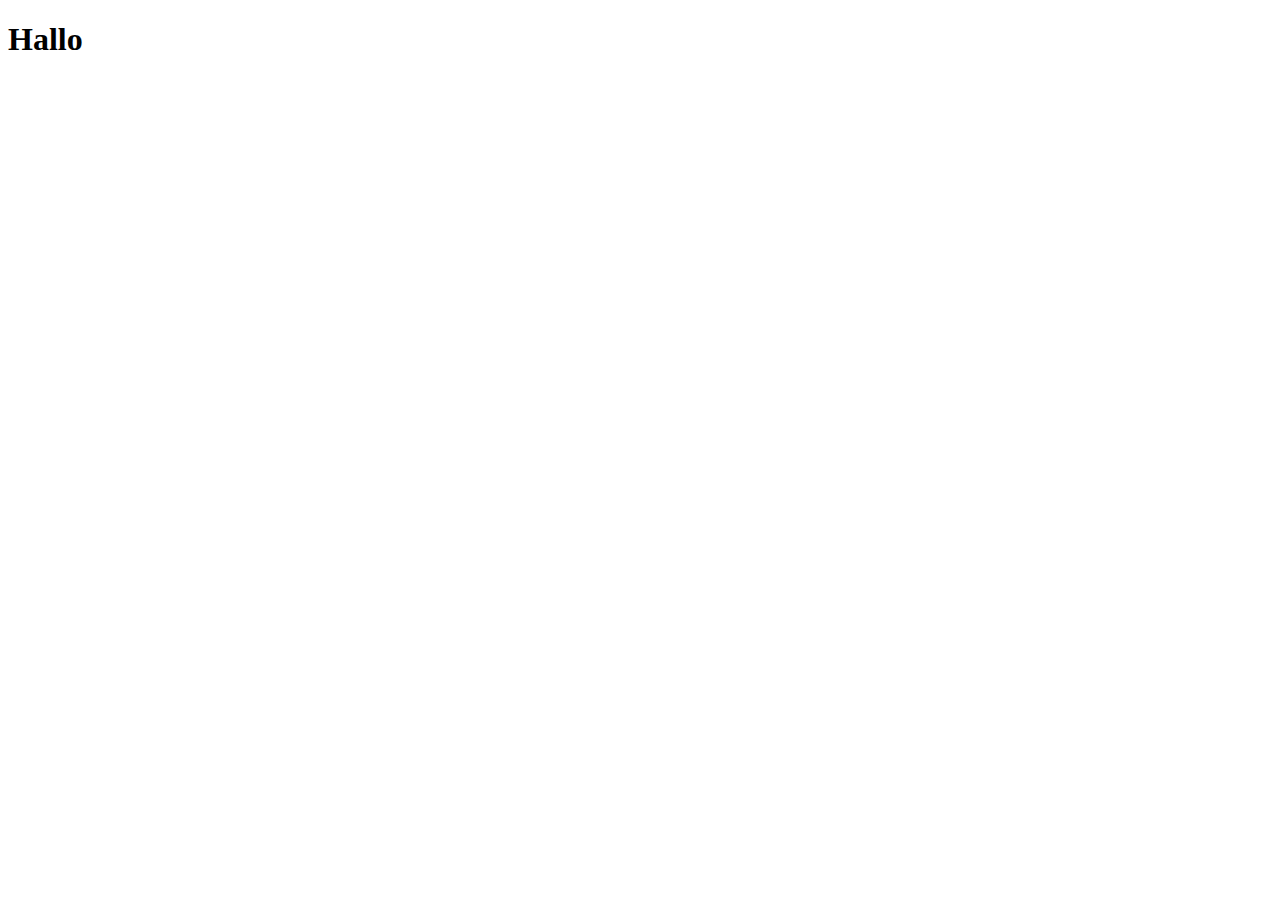
==== index.html @ 4bce0cf0 "w2" ====
<!doctype html>
<html lang="en">
	<head>
	<meta charset="UTF-8"/>
	<meta name="viewport" content="width=device-width, initial-scale=1.0">	
	<meta http-equiv="X-UA-Compatible" content="IE=edge">	
	<link rel="shortcut icon" href="favicon.ico" type="image/x-icon">
	<title>Austera</title>
	<link rel="stylesheet" href="style.css">
	<link rel="stylesheet" href="https://use.fontawesome.com/releases/v5.7.1/css/all.css">
	<link href="https://fonts.googleapis.com/css?family=Yanone+Kaffeesatz:300,400,700&amp;subset=cyrillic" rel="stylesheet">
	</head>
	<body>

<h1>Hallo</h1>
	</body>
</html>
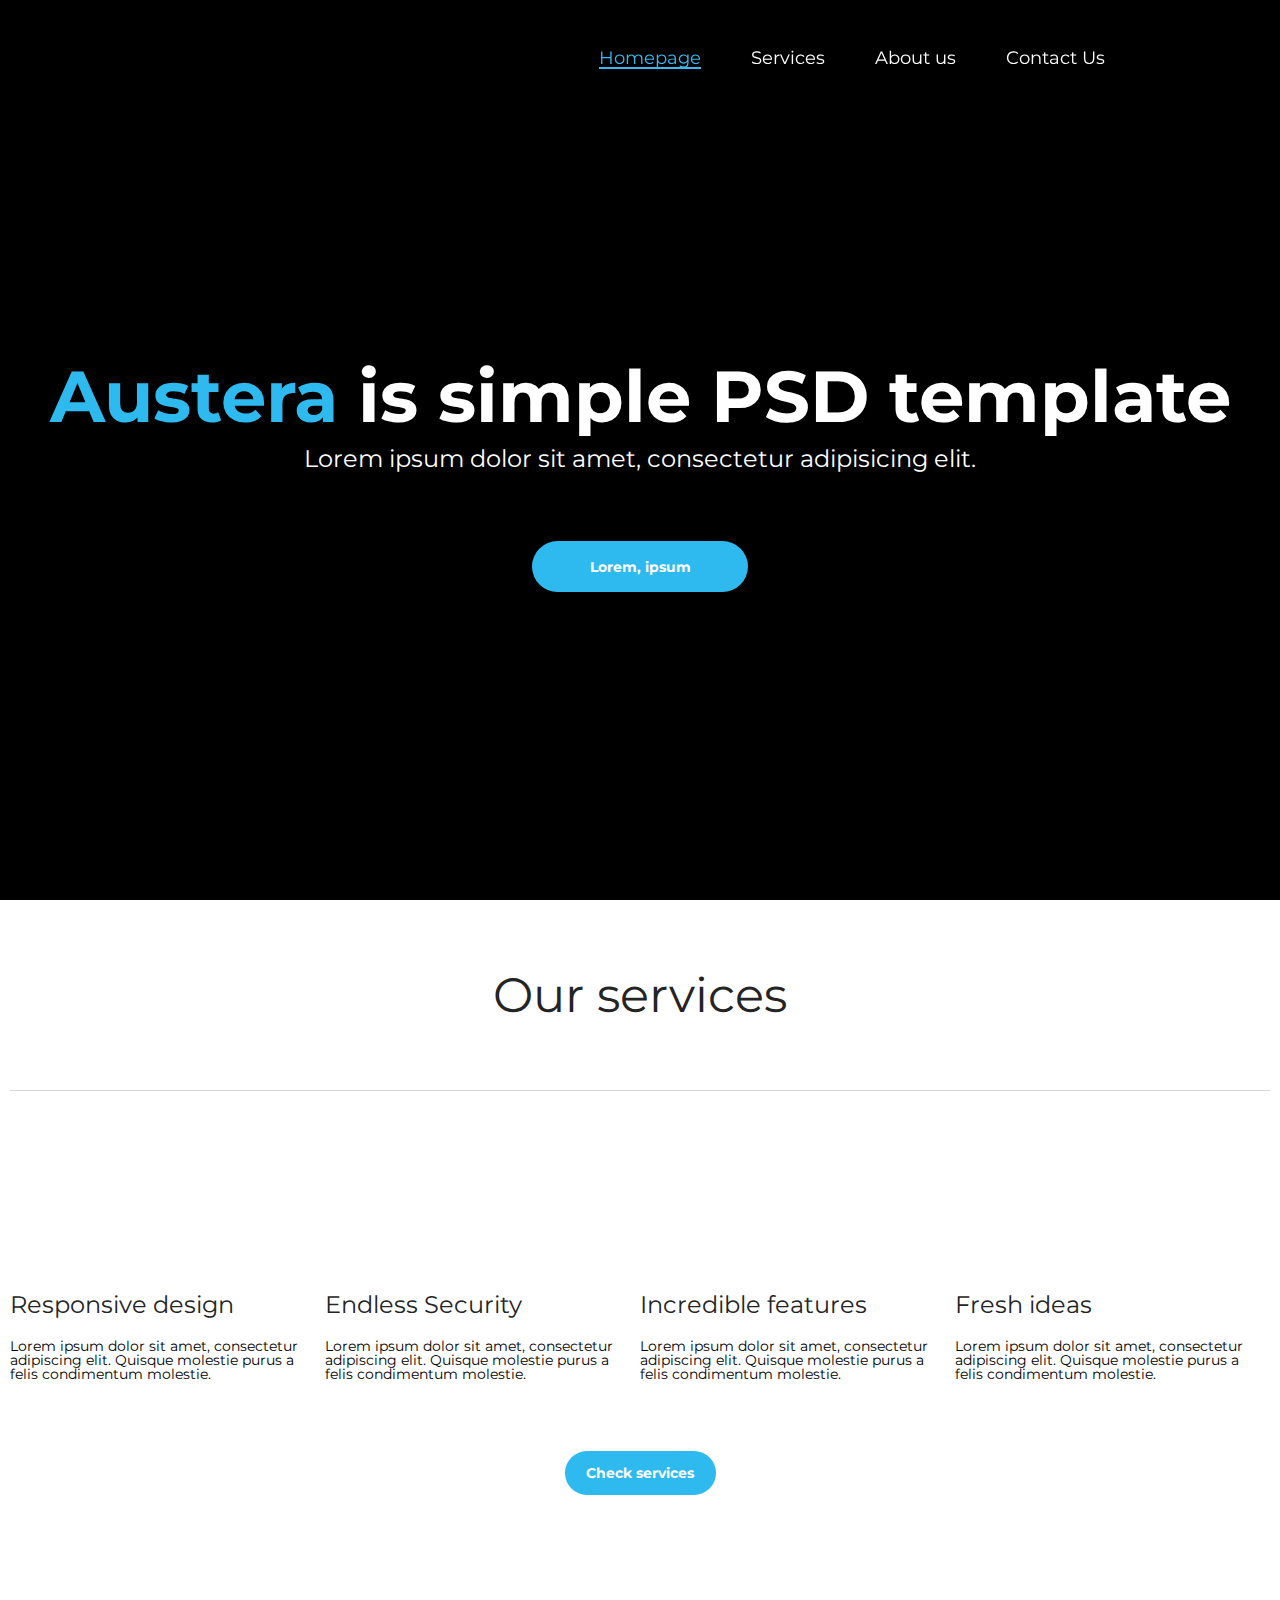
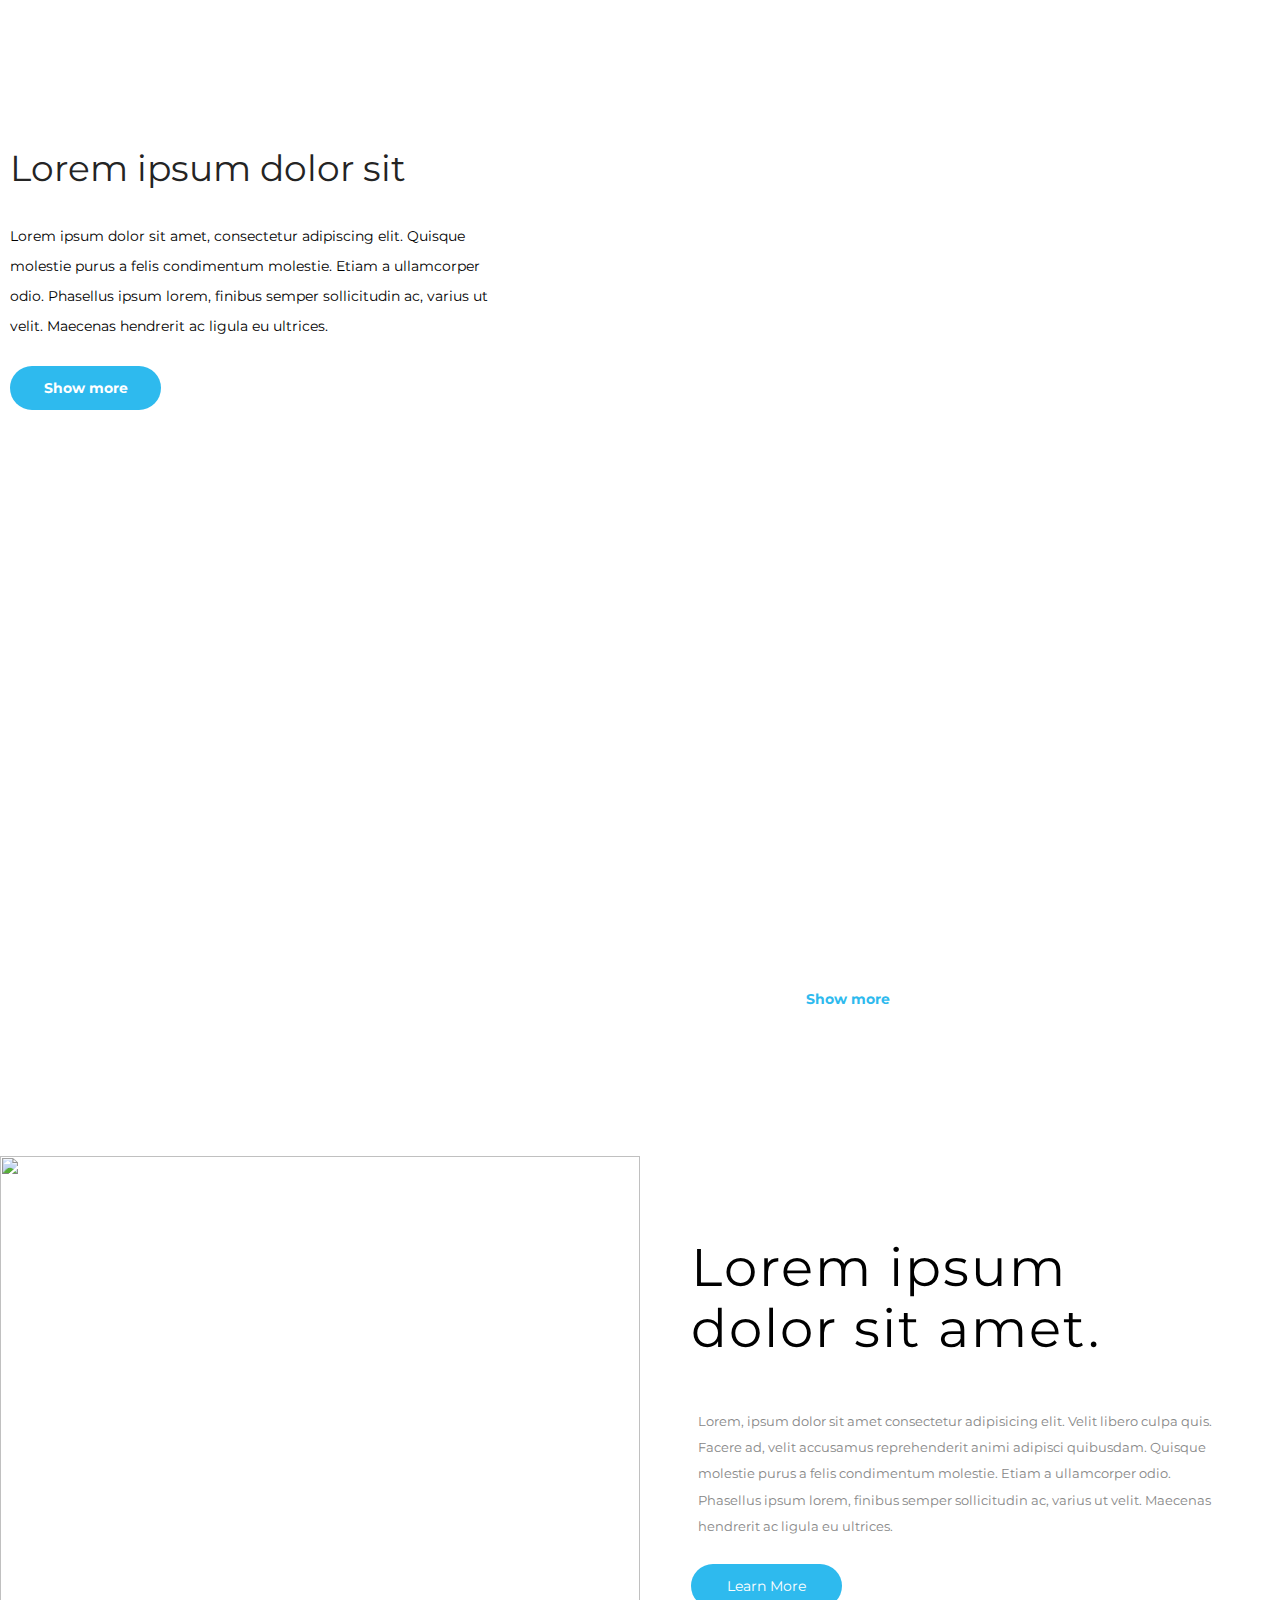
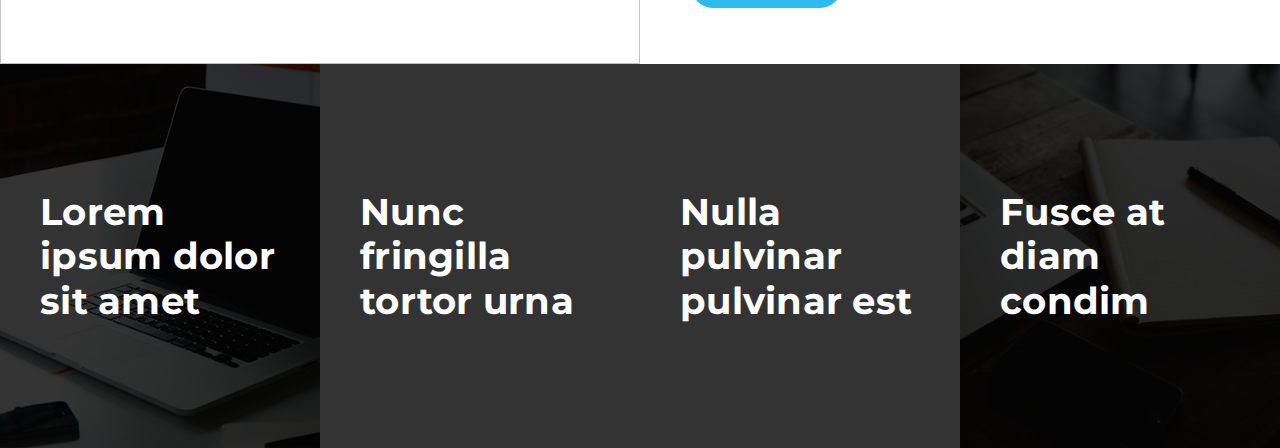
==== commit f5fcb499: "Merge pull request #1 from serdjukow/changes" ====
--- a/index.html
+++ b/index.html
@@ -11,7 +11,184 @@
 	<link href="https://fonts.googleapis.com/css?family=Yanone+Kaffeesatz:300,400,700&amp;subset=cyrillic" rel="stylesheet">
 	</head>
 	<body>
-
-<h1>Hallo</h1>
+<header class="header">
+	<div class="header__top">
+		<div class="header__logo">
+			<a href="http://">
+				<img src="img/logo.webp" alt="">
+			</a>
+		</div>
+		<nav class="header__nav">
+			<div class="nav-bar">
+				<ul>
+					<li><a class="active" href="">Homepage</a></li>
+					<li><a href="">Services</a></li>
+					<li><a href="">About us</a></li>
+					<li><a href="">Contact Us</a></li>
+				</ul>
+			</div>
+			<div class="nav-search">
+				<img src="img/search_icon.webp" alt="">
+			</div>
+		</nav>
+	</div>	
+</header>
+<div class="wrapper">
+	<main class="page">
+		<div class="main-screen">
+			<div class="main-screen__bg ibg">
+				<img src="img/image.webp" alt="">
+			</div>
+			<div class="header__body">
+				<div class="header__body-titel">
+					<span>Austera</span> is simple PSD template
+				</div>
+				<div class="header__body-text">
+					Lorem ipsum dolor sit amet, consectetur adipisicing elit.
+				</div>
+				<a href="" class="button">
+					Lorem, ipsum
+				</a>
+			</div>
+		</div>
+		<div class="content">
+			<section class="services">
+				<div class="container">
+					<div class="services-titel">
+						<h1>Our services</h1>
+					</div>
+					<div class="services__row">
+						<div class="services__column">
+							<div class="services__column-img">
+								<img src="img/Responsive_design.webp" alt="">
+							</div>
+								<div class="services__column-title">
+									Responsive design
+								</div>
+								<div class="services__column-text">
+									Lorem ipsum dolor sit amet, consectetur adipiscing elit. Quisque molestie purus a felis condimentum molestie. 
+								</div>
+						</div>
+						<div class="services__column">
+							<div class="services__column-img">
+								<img src="img/Endless_Security.webp" alt="">
+							</div>
+								<div class="services__column-title">
+									Endless Security
+								</div>
+								<div class="services__column-text">
+									Lorem ipsum dolor sit amet, consectetur adipiscing elit. Quisque molestie purus a felis condimentum molestie. 
+								</div>
+						</div>
+						<div class="services__column">
+							<div class="services__column-img">
+								<img src="img/Incredible_features.webp" alt="">
+							</div>
+								<div class="services__column-title">
+									Incredible features
+								</div>
+								<div class="services__column-text">
+									Lorem ipsum dolor sit amet, consectetur adipiscing elit. Quisque molestie purus a felis condimentum molestie. 
+								</div>
+						</div>
+						<div class="services__column">
+							<div class="services__column-img">
+								<img src="img/Fresh_ideas.webp" alt="">
+							</div>
+								<div class="services__column-title">
+									Fresh ideas
+								</div>
+								<div class="services__column-text">
+									Lorem ipsum dolor sit amet, consectetur adipiscing elit. Quisque molestie purus a felis condimentum molestie. 
+								</div>
+						</div>
+					</div>
+					<a href="" class="button button-services">
+						Check services
+					</a>
+					<div class="services__row-laptop">
+						<div class="laptop-column column-1">
+						<div class="laptop__info">
+							<div class="laptop__info-title">
+								Lorem ipsum dolor sit
+							</div>
+							<div class="laptop__info-text">
+								Lorem ipsum dolor sit amet, consectetur adipiscing elit. Quisque molestie purus a felis condimentum molestie. Etiam a ullamcorper odio. Phasellus ipsum lorem, finibus semper sollicitudin ac, varius ut velit. Maecenas hendrerit ac ligula eu ultrices. 
+							</div>
+							<a href="" class="button button-services">
+								Show more
+							</a>
+						</div>
+						<div class="laptop-foto">
+							<img src="img/laptop.png" alt="">
+						</div>
+						
+					</div>
+					<div class="laptop-column column-2">
+						<div class="laptop-foto">
+							<img src="img/Intuos_Pro.png" alt="">
+						</div>
+						<div class="laptop__info">
+							<div class="laptop__info-title text-white">
+								Lorem ipsum dolor sit amet
+							</div>
+							<div class="laptop__info-text text-white">
+								Lorem ipsum dolor sit amet, consectetur adipiscing elit. Quisque molestie purus a felis condimentum molestie. Etiam a ullamcorper odio. Phasellus ipsum lorem, finibus semper sollicitudin ac, varius ut velit. Maecenas hendrerit ac ligula eu ultrices.
+							</div>
+							<a href="" class="button button-services white">
+								Show more
+							</a>
+						</div>
+					</div>
+				</div>
+			</div>
+				<div class="gallery__row">
+					<div class="gallery__column-big">
+						<div class="items-big foto">
+							<img src="img/services/board.png" alt="">
+						</div>
+						<div class="items-big info">
+							<div class="items-big-titel">
+								Lorem ipsum dolor sit amet.
+							</div>
+							<div class="items-big-text">
+								Lorem, ipsum dolor sit amet consectetur adipisicing elit. Velit libero culpa quis. Facere ad, velit accusamus reprehenderit animi adipisci quibusdam.
+								Quisque molestie purus a felis condimentum molestie. Etiam a ullamcorper odio. Phasellus ipsum lorem, finibus semper sollicitudin ac, varius ut velit. Maecenas hendrerit ac ligula eu ultrices. 
+							</div>
+							<a class="items-big-button">
+								Learn More
+							</a>
+						</div>
+					</div>
+					<div class="gallery__column-small">
+						<a class="items-small small-1">
+							<div class="items-small-mask">
+								<span>Lorem ipsum dolor sit amet</span>
+							</div>
+						</a>
+						<a class="items-small small-2">
+							<div class="items-small-mask">
+								<span>Nunc fringilla tortor urna</span>
+							</div>
+						</a>
+						<a class="items-small small-3">
+							<div class="items-small-mask">
+								<span>Nulla pulvinar pulvinar est</span>
+							</div>
+						</a>
+						<a class="items-small small-4">
+							<div class="items-small-mask">
+								<span>Fusce at diam condim</span>
+							</div>
+						</a>
+					</div>
+				</div>
+			
+			</section>
+		</div>
+	</main>
+</div>
+		<script src="js/main.js"></script>
+		<script src="js/script.js"></script>	
 	</body>
-</html>
+</html>--- a/style.css
+++ b/style.css
@@ -0,0 +1,217 @@
+@import url("https://fonts.googleapis.com/css2?family=Montserrat:wght@500;600;700&display=swap");
+html, body, div, span, applet, object, iframe, h1, h2, h3, h4, h5, h6, p, blockquote, pre, a, abbr, acronym, address, big, cite, code, del, dfn, em, img, ins, kbd, q, s, samp, small, strike, strong, sub, sup, tt, var, b, u, i, center, dl, dt, dd, ol, ul, li, fieldset, form, label, legend, table, caption, tbody, tfoot, thead, tr, th, td, article, aside, canvas, details, embed, figure, figcaption, footer, header, hgroup, menu, nav, output, ruby, section, summary, time, mark, audio, video { margin: 0; padding: 0; border: 0; font-size: 100%; font: inherit; vertical-align: baseline; }
+
+/* HTML5 display-role reset for older browsers */
+article, aside, details, figcaption, figure, footer, header, hgroup, menu, nav, section { display: block; }
+
+body { line-height: 1; width: 100%; height: 100%; }
+
+.wrapper { width: 100%; height: 100%; }
+
+ol, ul { list-style: none; }
+
+blockquote, q { quotes: none; }
+
+blockquote:before, blockquote:after, q:before, q:after { content: ''; content: none; }
+
+table { border-collapse: collapse; border-spacing: 0; }
+
+a { display: block; text-decoration: none; }
+
+/*===================================ibg=========================================================*/
+.ibg { background-position: center; background-size: cover; background-repeat: no-repeat; position: relative; }
+
+.ibg img { width: 0; height: 0; position: absolute; top: 0; left: 0; opacity: 0; visibility: hidden; }
+
+/*==================================ibg==========================================================*/
+body { font-family: 'Montserrat', sans-serif; font-weight: 400; font-size: 14px; }
+
+.page { position: absolute; width: 100%; height: 100%; top: 0; left: 0; right: 0; bottom: 0; display: -webkit-box; display: -ms-flexbox; display: flex; -webkit-box-orient: vertical; -webkit-box-direction: normal; -ms-flex-direction: column; flex-direction: column; }
+
+.main-screen { -webkit-box-flex: 1; -ms-flex: 1 0 100%; flex: 1 0 100%; position: relative; background-color: #000; }
+
+.main-screen__bg { position: absolute; width: 100%; height: 100%; top: 0; left: 0; right: 0; bottom: 0; background-color: #000; opacity: .2; }
+
+.header .header__top { display: -webkit-box; display: -ms-flexbox; display: flex; position: fixed; -webkit-box-pack: justify; -ms-flex-pack: justify; justify-content: space-between; -webkit-box-align: center; -ms-flex-align: center; align-items: center; width: 100%; height: 117px; background-color: rgba(0, 0, 0, 0.8); z-index: 1; }
+
+.header .header__top .header__logo { position: relative; font-size: 36px; font-weight: 700; margin-left: 95px; }
+
+.header .header__top .header__logo a { text-decoration: none; }
+
+.header .header__top .header__nav { display: -webkit-box; display: -ms-flexbox; display: flex; margin-right: 100px; }
+
+.header .header__top .header__nav .nav-bar { font-size: 18px; font-weight: 400; }
+
+.header .header__top .header__nav .nav-bar ul { display: -webkit-box; display: -ms-flexbox; display: flex; }
+
+.header .header__top .header__nav .nav-bar ul li { padding-right: 50px; list-style-type: none; }
+
+.header .header__top .header__nav .nav-bar ul li a { display: inline-block; text-decoration: none; color: #fff; }
+
+.header .header__top .header__nav .nav-bar ul li a:hover { color: #39b9ef; border-bottom: 2px solid #39b9ef; }
+
+.header .header__top .header__nav .nav-bar ul .active { color: #39b9ef; border-bottom: 2px solid #39b9ef; }
+
+.header .header__top .header__nav .nav-bar ul li:last-child { padding-right: 75px; }
+
+.header .header__top .header__nav .nav-search { display: -webkit-box; display: -ms-flexbox; display: flex; -webkit-box-align: center; -ms-flex-align: center; align-items: center; }
+
+.header__body { text-align: center; position: absolute; top: 40%; left: 0; right: 0; -webkit-transform: 50% 50%; -ms-transform: 50% 50%; transform: 50% 50%; color: #fff; }
+
+.header__body .header__body-titel { font-size: 72px; font-weight: 700; margin-bottom: 15px; }
+
+.header__body .header__body-titel span { color: #2ebaee; }
+
+.header__body .header__body-text { font-size: 24px; margin-bottom: 70px; }
+
+.button { display: -webkit-box; display: -ms-flexbox; display: flex; -webkit-box-pack: center; -ms-flex-pack: center; justify-content: center; -webkit-box-align: center; -ms-flex-align: center; align-items: center; margin: 0 auto; width: 216px; height: 51px; background-color: #2ebaee; border-radius: 30px; color: #fff; font-weight: 700; text-decoration: none; }
+
+.button:hover { text-decoration: underline; }
+
+.button-services { width: 151px; height: 44px; background-color: #2ebaee; border-radius: 30px; }
+
+.white { background-color: #fff; border-radius: 30px; color: #2ebaee; }
+
+.container { max-width: 1260px; margin: 0 auto; padding: 0 10px; }
+
+.services { background-image: url(img/bg_services.webp); background-repeat: no-repeat; background-size: cover; background-position: 64% 50%; }
+
+.services .services-titel { display: -webkit-box; display: -ms-flexbox; display: flex; -webkit-box-pack: center; -ms-flex-pack: center; justify-content: center; -webkit-box-align: center; -ms-flex-align: center; align-items: center; color: #242424; width: 100%; height: 190px; text-align: center; border-bottom: 1px solid #d8d8d8; margin-bottom: 82px; }
+
+.services .services-titel h1 { font-size: 48px; }
+
+.services .services__row { margin-bottom: 70px; display: -webkit-box; display: -ms-flexbox; display: flex; }
+
+.services .services__row .services__column { width: 25%; }
+
+.services .services__row .services__column .services__column-img { margin-bottom: 40px; min-height: 80px; }
+
+.services .services__row .services__column .services__column-title { color: #242424; font-size: 24px; margin-bottom: 22px; }
+
+.services .services__row-laptop { margin-top: 180px; }
+
+.services .services__row-laptop .laptop-column { display: -webkit-box; display: -ms-flexbox; display: flex; -webkit-box-pack: justify; -ms-flex-pack: justify; justify-content: space-between; width: 100%; margin-top: 100px; }
+
+.services .services__row-laptop .laptop-column .laptop__info { width: 498px; padding-top: 75px; }
+
+.services .services__row-laptop .laptop-column .laptop__info .laptop__info-title { color: #242424; font-size: 36px; margin-bottom: 35px; }
+
+.services .services__row-laptop .laptop-column .laptop__info .laptop__info-text { margin-bottom: 25px; line-height: 30px; font-size: 14px; }
+
+.services .services__row-laptop .laptop-column .laptop__info .text-white { color: #ffffff; }
+
+.services .services__row-laptop .laptop-column .laptop__info .button { margin: 0; }
+
+.services .services__row-laptop .column-1 { margin-bottom: 240px; }
+
+.services .services__row-laptop .column-2 { margin-bottom: 135px; }
+
+.services .gallery__row { width: 100%; }
+
+@media (max-width: 767px) { .services .gallery__row { margin-top: calc(5px + 144.5 * ((100vw - 320px) / 2000)); } }
+
+@media (min-width: 767px) { .services .gallery__row { margin-top: calc(5px + 85 * (100vw / 2000)); } }
+
+.services .gallery__row .gallery__column-big { display: -webkit-box; display: -ms-flexbox; display: flex; width: 100%; }
+
+.services .gallery__row .gallery__column-big .items-big.foto { width: 50%; -webkit-box-sizing: border-box; box-sizing: border-box; }
+
+.services .gallery__row .gallery__column-big .items-big.foto img { width: 100%; height: 100%; }
+
+.services .gallery__row .gallery__column-big .items-big.info { -webkit-box-sizing: border-box; box-sizing: border-box; width: 50%; background-color: #fff; }
+
+@media (max-width: 767px) { .services .gallery__row .gallery__column-big .items-big.info { padding-bottom: calc(15px + 110.5 * ((100vw - 320px) / 2000)); } }
+
+@media (min-width: 767px) { .services .gallery__row .gallery__column-big .items-big.info { padding-bottom: calc(15px + 65 * (100vw / 2000)); } }
+
+@media (max-width: 767px) { .services .gallery__row .gallery__column-big .items-big.info { padding-top: calc(15px + 115.6 * ((100vw - 320px) / 2000)); } }
+
+@media (min-width: 767px) { .services .gallery__row .gallery__column-big .items-big.info { padding-top: calc(15px + 68 * (100vw / 2000)); } }
+
+@media (max-width: 767px) { .services .gallery__row .gallery__column-big .items-big.info { padding-left: calc(15px + 95.2 * ((100vw - 320px) / 2000)); } }
+
+@media (min-width: 767px) { .services .gallery__row .gallery__column-big .items-big.info { padding-left: calc(15px + 56 * (100vw / 2000)); } }
+
+@media (max-width: 767px) { .services .gallery__row .gallery__column-big .items-big.info { padding-right: calc(15px + 110.5 * ((100vw - 320px) / 2000)); } }
+
+@media (min-width: 767px) { .services .gallery__row .gallery__column-big .items-big.info { padding-right: calc(15px + 65 * (100vw / 2000)); } }
+
+.services .gallery__row .gallery__column-big .items-big.info .items-big-titel { max-width: 530px; color: #000000; }
+
+@media (max-width: 767px) { .services .gallery__row .gallery__column-big .items-big.info .items-big-titel { font-size: calc(20px + 88.4 * ((100vw - 320px) / 2000)); } }
+
+@media (min-width: 767px) { .services .gallery__row .gallery__column-big .items-big.info .items-big-titel { font-size: calc(20px + 52 * (100vw / 2000)); } }
+
+@media (max-width: 767px) { .services .gallery__row .gallery__column-big .items-big.info .items-big-titel { line-height: calc(25px + 96.9 * ((100vw - 320px) / 2000)); } }
+
+@media (min-width: 767px) { .services .gallery__row .gallery__column-big .items-big.info .items-big-titel { line-height: calc(25px + 57 * (100vw / 2000)); } }
+
+@media (max-width: 767px) { .services .gallery__row .gallery__column-big .items-big.info .items-big-titel { margin-top: calc(5px + 42.5 * ((100vw - 320px) / 2000)); } }
+
+@media (min-width: 767px) { .services .gallery__row .gallery__column-big .items-big.info .items-big-titel { margin-top: calc(5px + 25 * (100vw / 2000)); } }
+
+@media (max-width: 767px) { .services .gallery__row .gallery__column-big .items-big.info .items-big-titel { margin-bottom: calc(5px + 117.3 * ((100vw - 320px) / 2000)); } }
+
+@media (min-width: 767px) { .services .gallery__row .gallery__column-big .items-big.info .items-big-titel { margin-bottom: calc(5px + 69 * (100vw / 2000)); } }
+
+@media (max-width: 767px) { .services .gallery__row .gallery__column-big .items-big.info .items-big-titel { letter-spacing: calc(5px + -7.99 * ((100vw - 320px) / 2000)); } }
+
+@media (min-width: 767px) { .services .gallery__row .gallery__column-big .items-big.info .items-big-titel { letter-spacing: calc(5px + -4.7 * (100vw / 2000)); } }
+
+.services .gallery__row .gallery__column-big .items-big.info .items-big-text { max-width: 530px; color: #878787; padding-left: 7px; }
+
+@media (max-width: 767px) { .services .gallery__row .gallery__column-big .items-big.info .items-big-text { font-size: calc(12px + 3.4 * ((100vw - 320px) / 2000)); } }
+
+@media (min-width: 767px) { .services .gallery__row .gallery__column-big .items-big.info .items-big-text { font-size: calc(12px + 2 * (100vw / 2000)); } }
+
+@media (max-width: 767px) { .services .gallery__row .gallery__column-big .items-big.info .items-big-text { line-height: calc(20px + 17 * ((100vw - 320px) / 2000)); } }
+
+@media (min-width: 767px) { .services .gallery__row .gallery__column-big .items-big.info .items-big-text { line-height: calc(20px + 10 * (100vw / 2000)); } }
+
+@media (max-width: 767px) { .services .gallery__row .gallery__column-big .items-big.info .items-big-text { margin-bottom: calc(5px + 51 * ((100vw - 320px) / 2000)); } }
+
+@media (min-width: 767px) { .services .gallery__row .gallery__column-big .items-big.info .items-big-text { margin-bottom: calc(5px + 30 * (100vw / 2000)); } }
+
+.services .gallery__row .gallery__column-big .items-big.info .items-big-button { display: -webkit-box; display: -ms-flexbox; display: flex; -webkit-box-pack: center; -ms-flex-pack: center; justify-content: center; -webkit-box-align: center; -ms-flex-align: center; align-items: center; width: 151px; height: 44px; background-color: #2ebaee; color: #ffffff; border-radius: 35px; cursor: pointer; }
+
+.services .gallery__row .gallery__column-big .items-big.info .items-big-button:hover { text-decoration: underline; }
+
+@media (max-width: 958px) { .services .gallery__row .gallery__column-big { display: -webkit-box; display: -ms-flexbox; display: flex; -webkit-box-orient: vertical; -webkit-box-direction: normal; -ms-flex-direction: column; flex-direction: column; }
+  .services .gallery__row .gallery__column-big .items-big.foto { width: 100%; }
+  .services .gallery__row .gallery__column-big .items-big.info { -webkit-box-flex: 0; -ms-flex: 0 0 auto; flex: 0 0 auto; width: 100%; } }
+
+.services .gallery__column-small { display: -webkit-box; display: -ms-flexbox; display: flex; }
+
+.services .gallery__column-small .items-small { display: block; position: relative; width: 25%; background-repeat: no-repeat; background-position: center; background-size: cover; }
+
+@media (max-width: 767px) { .services .gallery__column-small .items-small { height: calc(300px + 222.7 * ((100vw - 320px) / 2000)); } }
+
+@media (min-width: 767px) { .services .gallery__column-small .items-small { height: calc(300px + 131 * (100vw / 2000)); } }
+
+.services .gallery__column-small .items-small .items-small-mask { display: -webkit-box; display: -ms-flexbox; display: flex; -webkit-box-pack: center; -ms-flex-pack: center; justify-content: center; -webkit-box-align: center; -ms-flex-align: center; align-items: center; position: absolute; top: 0; left: 0; bottom: 0; right: 0; background-color: rgba(0, 0, 0, 0.8); -webkit-transition: .2s; -o-transition: .2s; transition: .2s; }
+
+.services .gallery__column-small .items-small .items-small-mask span { display: block; color: #fff; font-weight: 700; width: 75%; letter-spacing: .25px; }
+
+@media (max-width: 767px) { .services .gallery__column-small .items-small .items-small-mask span { font-size: calc(20px + 44.2 * ((100vw - 320px) / 2000)); } }
+
+@media (min-width: 767px) { .services .gallery__column-small .items-small .items-small-mask span { font-size: calc(20px + 26 * (100vw / 2000)); } }
+
+@media (max-width: 767px) { .services .gallery__column-small .items-small .items-small-mask span { line-height: calc(20px + 64.6 * ((100vw - 320px) / 2000)); } }
+
+@media (min-width: 767px) { .services .gallery__column-small .items-small .items-small-mask span { line-height: calc(20px + 38 * (100vw / 2000)); } }
+
+.services .gallery__column-small .items-small .items-small-mask:hover { background-color: rgba(46, 187, 238, 0.8); -webkit-transition: .2s; -o-transition: .2s; transition: .2s; cursor: pointer; }
+
+.services .gallery__column-small .small-1 { background-image: url(img/services/laptop.png); }
+
+.services .gallery__column-small .small-2 { background-image: url(img/services/hall.png); }
+
+.services .gallery__column-small .small-3 { background-image: url(img/services/laptop-2.png); }
+
+.services .gallery__column-small .small-4 { background-image: url(img/services/laptop-3.png); }
+
+@media (max-width: 1240px) { .services .gallery__column-small { display: -webkit-box; display: -ms-flexbox; display: flex; -ms-flex-wrap: wrap; flex-wrap: wrap; }
+  .services .gallery__column-small .items-small { width: 50%; } }
+
+@media (max-width: 768px) { .services .gallery__column-small { display: -webkit-box; display: -ms-flexbox; display: flex; -ms-flex-wrap: wrap; flex-wrap: wrap; }
+  .services .gallery__column-small .items-small { width: 100%; } }
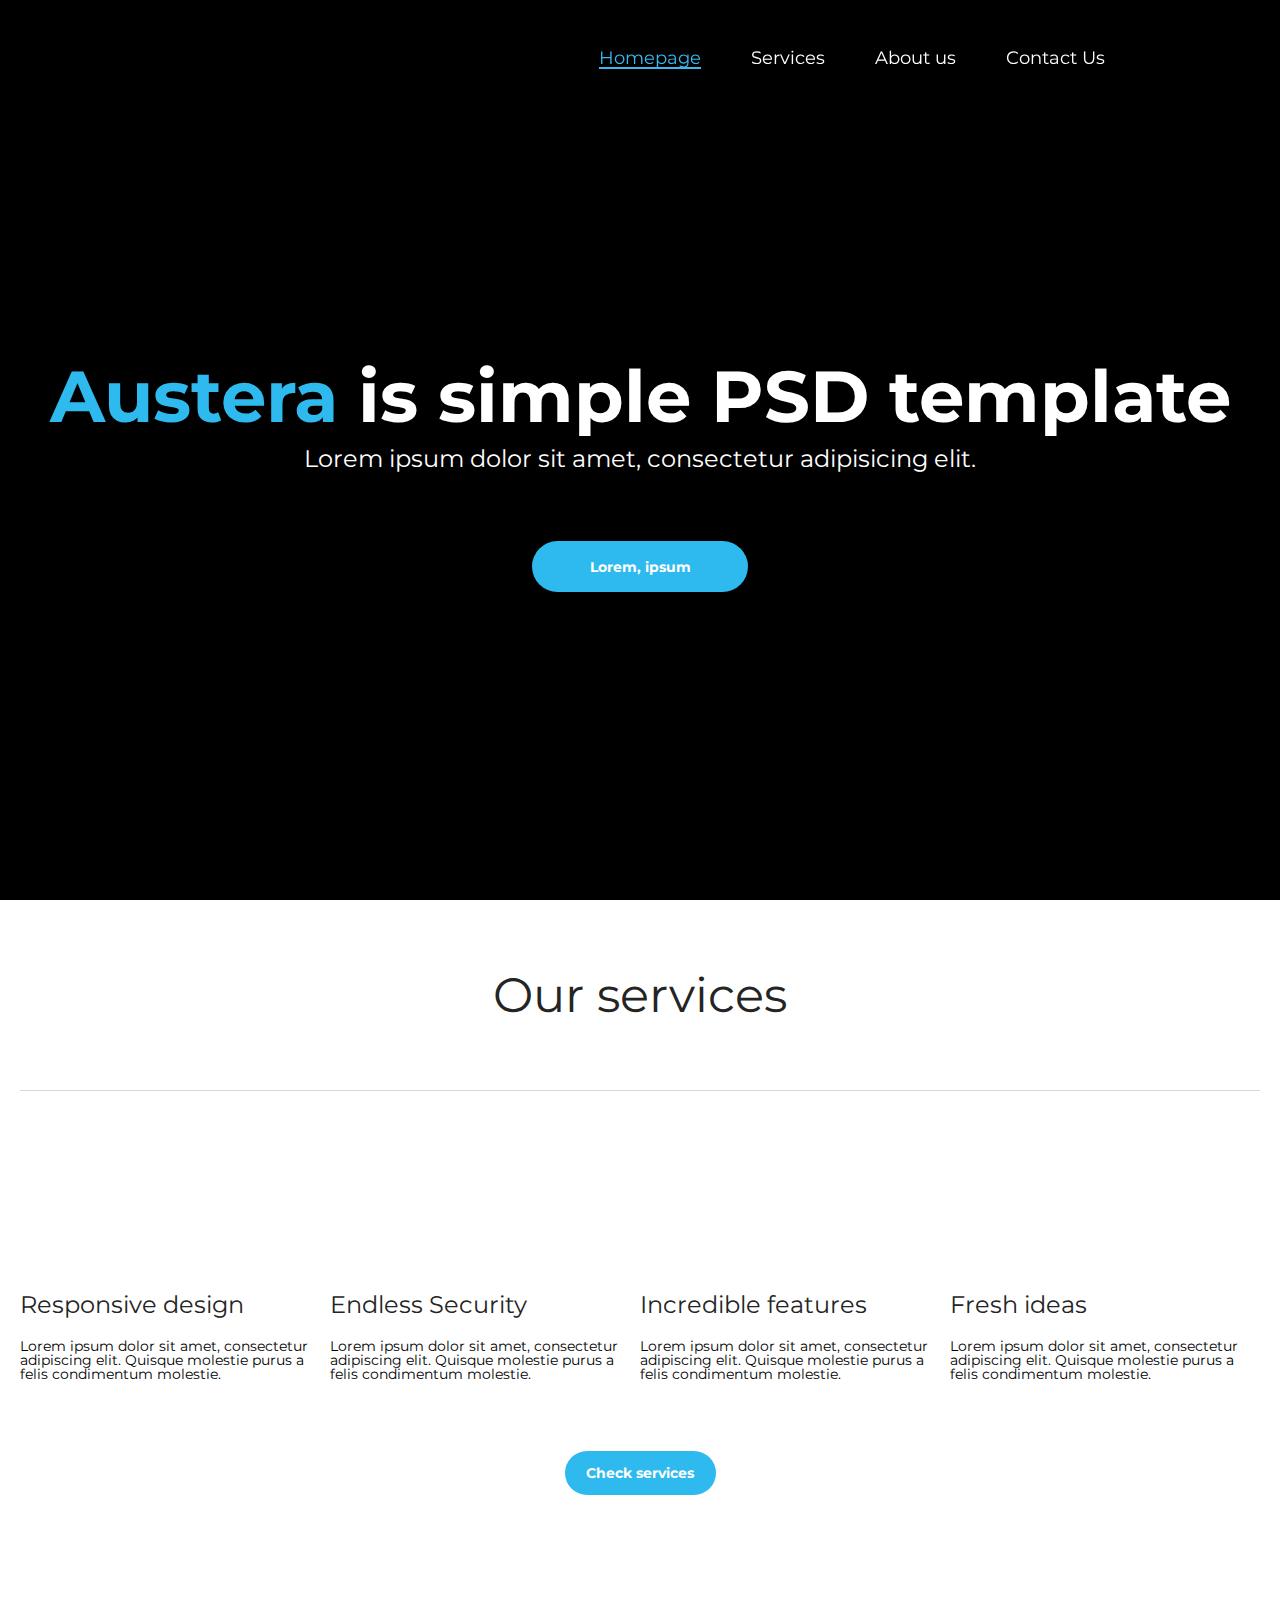
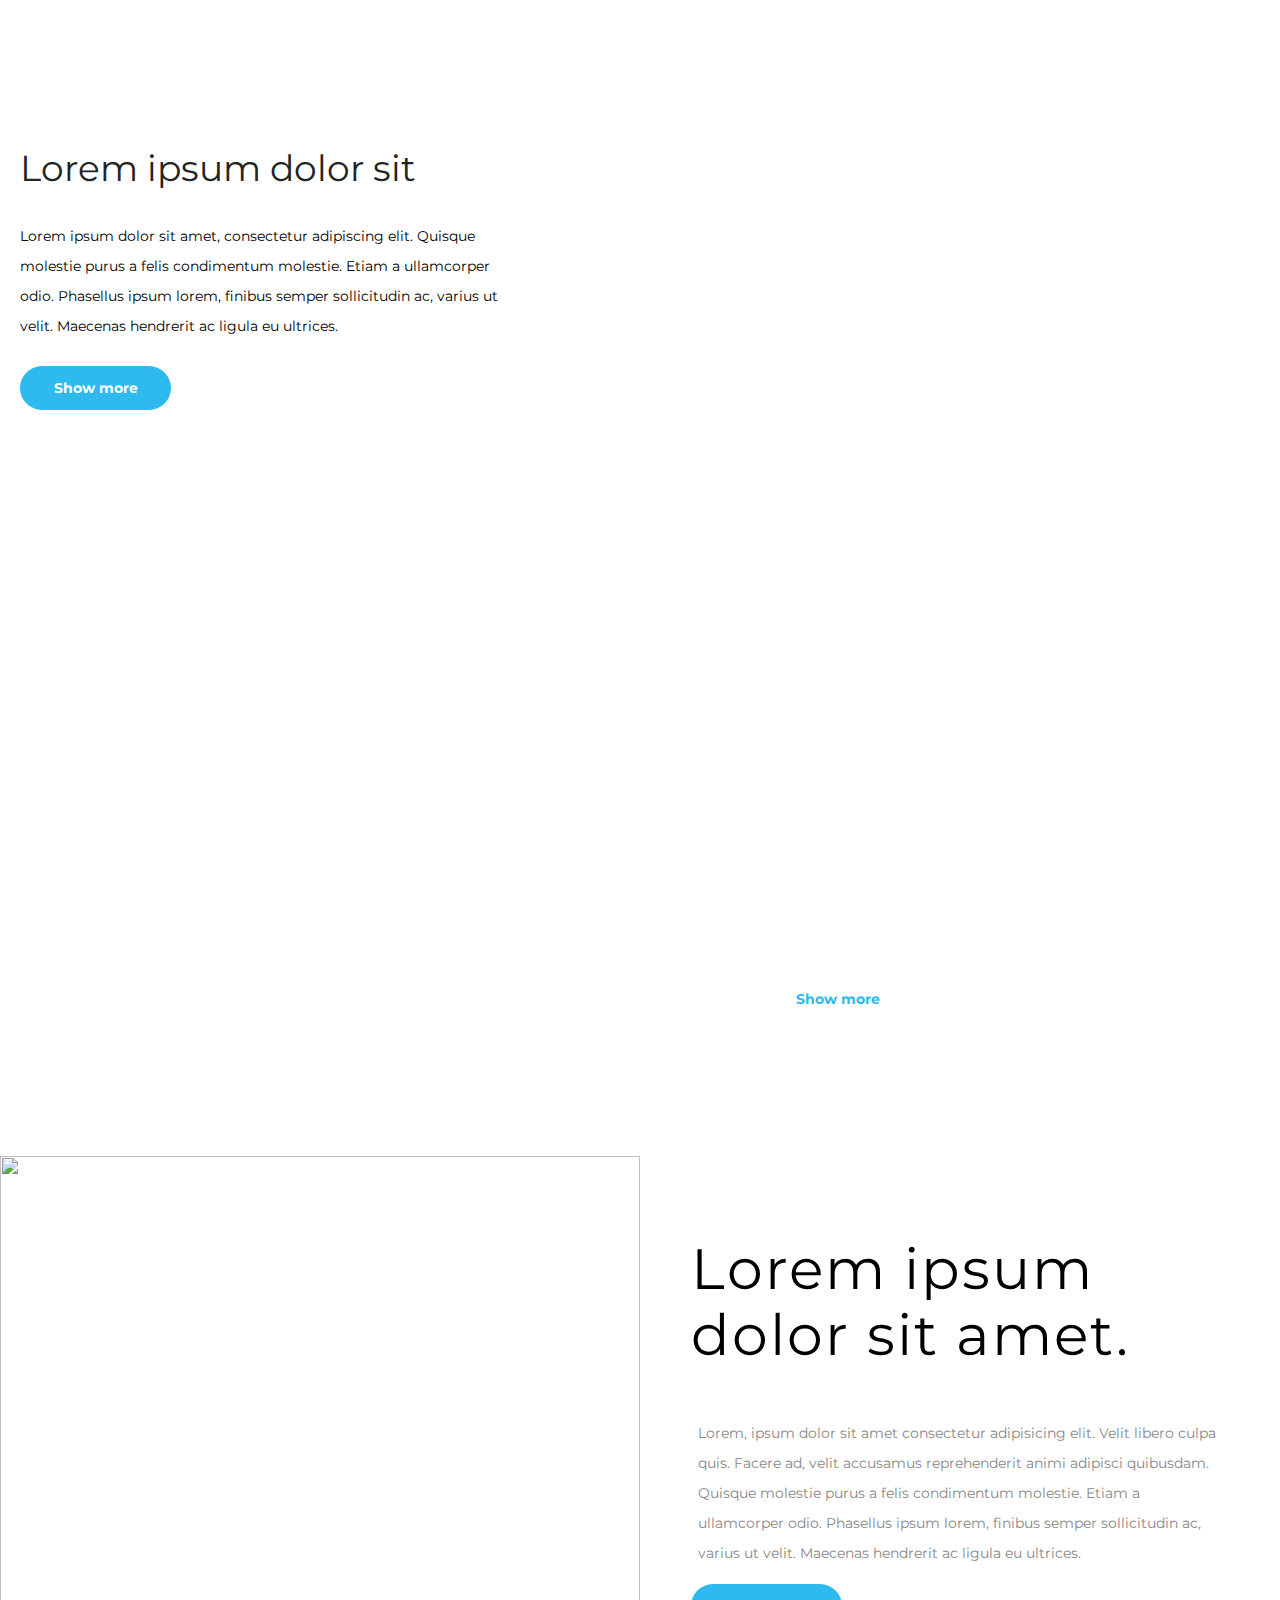
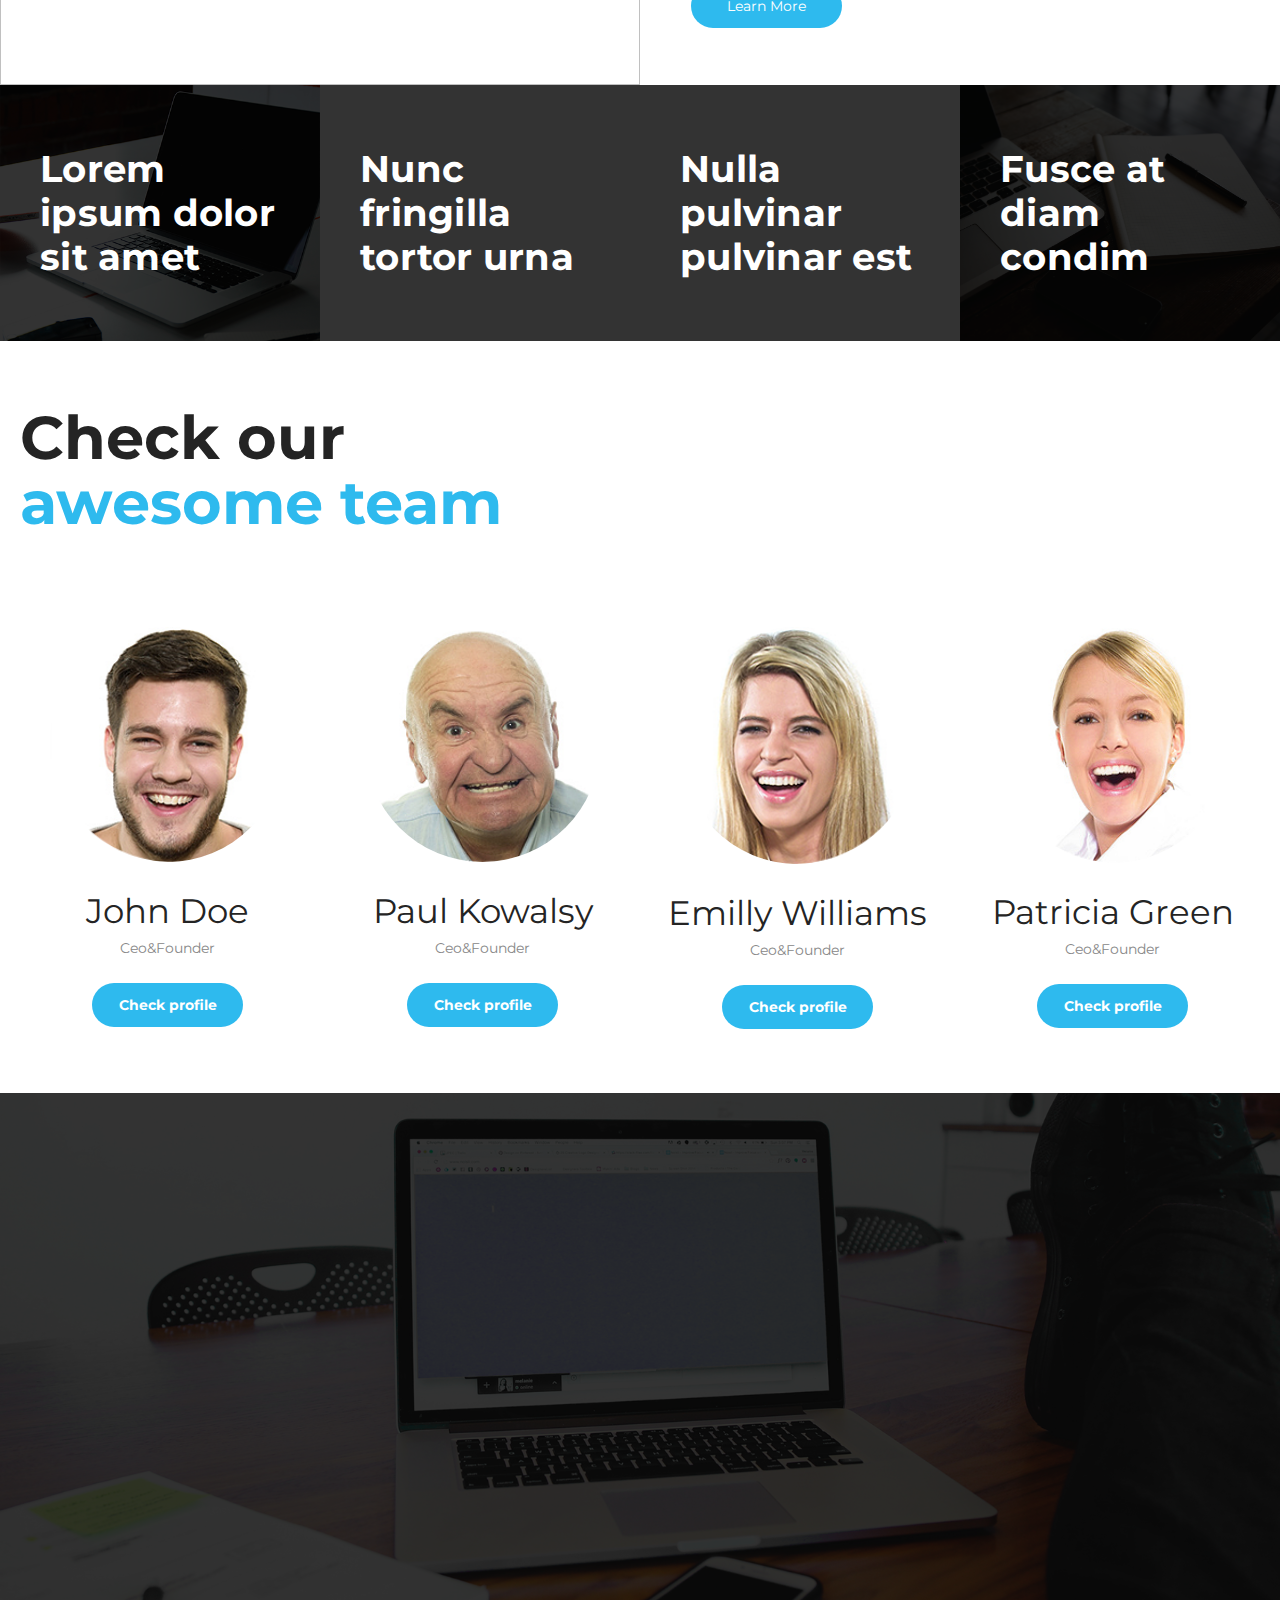
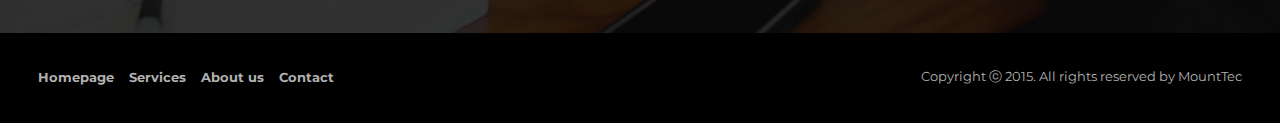
==== commit b7c619d6: "U6" ====
--- a/index.html
+++ b/index.html
@@ -185,6 +185,99 @@
 				</div>
 			
 			</section>
+			<section class="check">
+				<div class="check_container  container">
+					<h1>Check our <br> 
+						<span>awesome team</span>
+					</h1>
+					<div class="team__row">
+						<div class="team__column">
+							<div class="team__column-img">
+								<img src="img/check/john.png" alt="">
+							</div>
+							<div class="team__column-name">
+								John Doe
+							</div>
+							<div class="team__column-direction">
+								Ceo&Founder
+							</div>
+							<a class="team__column-button">
+								Check profile
+							</a>
+						</div>
+						<div class="team__column">
+							<div class="team__column-img">
+								<img src="img/check/paul.png" alt="">
+							</div>
+							<div class="team__column-name">
+								Paul Kowalsy
+							</div>
+							<div class="team__column-direction">
+								Ceo&Founder
+							</div>
+							<a class="team__column-button">
+								Check profile
+							</a>
+						</div>
+						<div class="team__column">
+							<div class="team__column-img">
+								<img src="img/check/emilly.png" alt="">
+							</div>
+							<div class="team__column-name">
+								Emilly Williams
+							</div>
+							<div class="team__column-direction">
+								Ceo&Founder
+							</div>
+							<a class="team__column-button">
+								Check profile
+							</a>
+						</div>
+						<div class="team__column">
+							<div class="team__column-img">
+								<img src="img/check/patricia.png" alt="">
+							</div>
+							<div class="team__column-name">
+								Patricia Green
+							</div>
+							<div class="team__column-direction">
+								Ceo&Founder
+							</div>
+							<a class="team__column-button">
+								Check profile
+							</a>
+						</div>
+					</div>
+				</div>
+			</section>
+			<section class="contact">
+				<div class="contact-masc">
+					<div class="contact__row container">
+						<div class="contact__column">
+							
+						</div>
+						<div class="contact__column">
+							
+						</div>
+					</div>
+				</div>
+			</section>
+			<footer class="footer">
+				<div class="footer__row container">
+					<div class="footer__column footer__nav">
+							<ul>
+								<li><a class="active" href="">Homepage</a></li>
+								<li><a href="">Services</a></li>
+								<li><a href="">About us</a></li>
+								<li><a href="">Contact</a></li>
+							</ul>
+						</div>
+					<div class="footer__column copiright">
+						Copyright <span>ⓒ</span>	 2015. All rights reserved by MountTec
+					</div>
+
+				</div>
+			</footer>
 		</div>
 	</main>
 </div>
--- a/style.css
+++ b/style.css
@@ -72,7 +72,7 @@
 
 .white { background-color: #fff; border-radius: 30px; color: #2ebaee; }
 
-.container { max-width: 1260px; margin: 0 auto; padding: 0 10px; }
+.container { max-width: 1340px; margin: 0 auto; padding: 0 20px; }
 
 .services { background-image: url(img/bg_services.webp); background-repeat: no-repeat; background-size: cover; background-position: 64% 50%; }
 
@@ -138,13 +138,13 @@
 
 .services .gallery__row .gallery__column-big .items-big.info .items-big-titel { max-width: 530px; color: #000000; }
 
-@media (max-width: 767px) { .services .gallery__row .gallery__column-big .items-big.info .items-big-titel { font-size: calc(20px + 88.4 * ((100vw - 320px) / 2000)); } }
-
-@media (min-width: 767px) { .services .gallery__row .gallery__column-big .items-big.info .items-big-titel { font-size: calc(20px + 52 * (100vw / 2000)); } }
-
-@media (max-width: 767px) { .services .gallery__row .gallery__column-big .items-big.info .items-big-titel { line-height: calc(25px + 96.9 * ((100vw - 320px) / 2000)); } }
-
-@media (min-width: 767px) { .services .gallery__row .gallery__column-big .items-big.info .items-big-titel { line-height: calc(25px + 57 * (100vw / 2000)); } }
+@media (max-width: 767px) { .services .gallery__row .gallery__column-big .items-big.info .items-big-titel { font-size: calc(30px + 71.4 * ((100vw - 320px) / 2000)); } }
+
+@media (min-width: 767px) { .services .gallery__row .gallery__column-big .items-big.info .items-big-titel { font-size: calc(30px + 42 * (100vw / 2000)); } }
+
+@media (max-width: 767px) { .services .gallery__row .gallery__column-big .items-big.info .items-big-titel { line-height: calc(40px + 71.4 * ((100vw - 320px) / 2000)); } }
+
+@media (min-width: 767px) { .services .gallery__row .gallery__column-big .items-big.info .items-big-titel { line-height: calc(40px + 42 * (100vw / 2000)); } }
 
 @media (max-width: 767px) { .services .gallery__row .gallery__column-big .items-big.info .items-big-titel { margin-top: calc(5px + 42.5 * ((100vw - 320px) / 2000)); } }
 
@@ -158,19 +158,7 @@
 
 @media (min-width: 767px) { .services .gallery__row .gallery__column-big .items-big.info .items-big-titel { letter-spacing: calc(5px + -4.7 * (100vw / 2000)); } }
 
-.services .gallery__row .gallery__column-big .items-big.info .items-big-text { max-width: 530px; color: #878787; padding-left: 7px; }
-
-@media (max-width: 767px) { .services .gallery__row .gallery__column-big .items-big.info .items-big-text { font-size: calc(12px + 3.4 * ((100vw - 320px) / 2000)); } }
-
-@media (min-width: 767px) { .services .gallery__row .gallery__column-big .items-big.info .items-big-text { font-size: calc(12px + 2 * (100vw / 2000)); } }
-
-@media (max-width: 767px) { .services .gallery__row .gallery__column-big .items-big.info .items-big-text { line-height: calc(20px + 17 * ((100vw - 320px) / 2000)); } }
-
-@media (min-width: 767px) { .services .gallery__row .gallery__column-big .items-big.info .items-big-text { line-height: calc(20px + 10 * (100vw / 2000)); } }
-
-@media (max-width: 767px) { .services .gallery__row .gallery__column-big .items-big.info .items-big-text { margin-bottom: calc(5px + 51 * ((100vw - 320px) / 2000)); } }
-
-@media (min-width: 767px) { .services .gallery__row .gallery__column-big .items-big.info .items-big-text { margin-bottom: calc(5px + 30 * (100vw / 2000)); } }
+.services .gallery__row .gallery__column-big .items-big.info .items-big-text { max-width: 530px; color: #878787; line-height: 30px; margin-bottom: 3%; padding-left: 7px; }
 
 .services .gallery__row .gallery__column-big .items-big.info .items-big-button { display: -webkit-box; display: -ms-flexbox; display: flex; -webkit-box-pack: center; -ms-flex-pack: center; justify-content: center; -webkit-box-align: center; -ms-flex-align: center; align-items: center; width: 151px; height: 44px; background-color: #2ebaee; color: #ffffff; border-radius: 35px; cursor: pointer; }
 
@@ -182,11 +170,7 @@
 
 .services .gallery__column-small { display: -webkit-box; display: -ms-flexbox; display: flex; }
 
-.services .gallery__column-small .items-small { display: block; position: relative; width: 25%; background-repeat: no-repeat; background-position: center; background-size: cover; }
-
-@media (max-width: 767px) { .services .gallery__column-small .items-small { height: calc(300px + 222.7 * ((100vw - 320px) / 2000)); } }
-
-@media (min-width: 767px) { .services .gallery__column-small .items-small { height: calc(300px + 131 * (100vw / 2000)); } }
+.services .gallery__column-small .items-small { display: block; position: relative; width: 25%; background-repeat: no-repeat; background-position: center; background-size: cover; padding: 10% 0; }
 
 .services .gallery__column-small .items-small .items-small-mask { display: -webkit-box; display: -ms-flexbox; display: flex; -webkit-box-pack: center; -ms-flex-pack: center; justify-content: center; -webkit-box-align: center; -ms-flex-align: center; align-items: center; position: absolute; top: 0; left: 0; bottom: 0; right: 0; background-color: rgba(0, 0, 0, 0.8); -webkit-transition: .2s; -o-transition: .2s; transition: .2s; }
 
@@ -211,7 +195,94 @@
 .services .gallery__column-small .small-4 { background-image: url(img/services/laptop-3.png); }
 
 @media (max-width: 1240px) { .services .gallery__column-small { display: -webkit-box; display: -ms-flexbox; display: flex; -ms-flex-wrap: wrap; flex-wrap: wrap; }
-  .services .gallery__column-small .items-small { width: 50%; } }
+  .services .gallery__column-small .items-small { width: 50%; padding: 20% 0; } }
 
 @media (max-width: 768px) { .services .gallery__column-small { display: -webkit-box; display: -ms-flexbox; display: flex; -ms-flex-wrap: wrap; flex-wrap: wrap; }
-  .services .gallery__column-small .items-small { width: 100%; } }
+  .services .gallery__column-small .items-small { width: 100%; padding: 25% 0; } }
+
+.check { width: 100%; padding: 5% 0 5% 0; }
+
+.check .check_container h1 { display: block; font-weight: 700; color: #242424; margin-bottom: 5%; }
+
+@media (max-width: 767px) { .check .check_container h1 { font-size: calc(40px + 54.4 * ((100vw - 320px) / 2000)); } }
+
+@media (min-width: 767px) { .check .check_container h1 { font-size: calc(40px + 32 * (100vw / 2000)); } }
+
+@media (max-width: 767px) { .check .check_container h1 { line-height: calc(35px + 79.9 * ((100vw - 320px) / 2000)); } }
+
+@media (min-width: 767px) { .check .check_container h1 { line-height: calc(35px + 47 * (100vw / 2000)); } }
+
+.check .check_container h1 span { color: #2ebaee; }
+
+.check .check_container .team__row { display: -webkit-box; display: -ms-flexbox; display: flex; width: 100%; height: 100%; background-color: #fff; }
+
+.check .check_container .team__row .team__column { margin-left: 10px; margin-right: 10px; width: 25%; text-align: center; -webkit-box-sizing: border-box; box-sizing: border-box; }
+
+.check .check_container .team__row .team__column:first-child { margin-left: 0px; }
+
+.check .check_container .team__row .team__column:last-child { margin-right: 0px; }
+
+.check .check_container .team__row .team__column .team__column-img { padding: 30px; }
+
+.check .check_container .team__row .team__column .team__column-img img { width: 100%; border-radius: 50%; }
+
+.check .check_container .team__row .team__column .team__column-name { color: #242424; }
+
+@media (max-width: 767px) { .check .check_container .team__row .team__column .team__column-name { font-size: calc(30px + 10.2 * ((100vw - 320px) / 2000)); } }
+
+@media (min-width: 767px) { .check .check_container .team__row .team__column .team__column-name { font-size: calc(30px + 6 * (100vw / 2000)); } }
+
+.check .check_container .team__row .team__column .team__column-direction { color: #878787; font-family: Montserrat; font-size: 14px; font-weight: 400; line-height: 40px; margin-bottom: 5%; }
+
+.check .check_container .team__row .team__column .team__column-button { display: -webkit-box; display: -ms-flexbox; display: flex; -webkit-box-pack: center; -ms-flex-pack: center; justify-content: center; -webkit-box-align: center; -ms-flex-align: center; align-items: center; margin: 0 auto; width: 151px; height: 44px; background-color: #2ebaee; border-radius: 30px; color: #ffffff; font-weight: 700; }
+
+@media (max-width: 958px) { .check .check_container .team__row { display: -webkit-box; display: -ms-flexbox; display: flex; -ms-flex-wrap: wrap; flex-wrap: wrap; }
+  .check .check_container .team__row .team__column { margin-left: 5px; margin-right: 5px; width: 45%; }
+  .check .check_container .team__row .team__column .team__column-direction { line-height: 40px; margin-bottom: 2%; }
+  .check .check_container .team__row .team__column .team__column-button { width: 151px; height: 44px; } }
+
+@media (max-width: 687px) { .check .check_container .team__row { display: -webkit-box; display: -ms-flexbox; display: flex; -ms-flex-wrap: wrap; flex-wrap: wrap; }
+  .check .check_container .team__row .team__column { margin-left: 5px; margin-right: 5px; width: 100%; }
+  .check .check_container .team__row .team__column .team__column-direction { line-height: 40px; margin-bottom: 2%; }
+  .check .check_container .team__row .team__column .team__column-button { width: 151px; height: 44px; } }
+
+.contact { display: block; background-image: url(img/bg_contact.png); background-position: center; background-size: cover; background-repeat: no-repeat; position: relative; width: 100%; }
+
+.contact .contact-masc { padding: 20px 0; background-color: rgba(0, 0, 0, 0.8); }
+
+.contact .contact-masc .contact__row { display: -webkit-box; display: -ms-flexbox; display: flex; }
+
+.contact .contact-masc .contact__row .contact__column { -webkit-box-flex: 1; -ms-flex: 1 1 50%; flex: 1 1 50%; min-height: 500px; }
+
+.footer { background-color: #000; color: #fff; }
+
+.footer .footer__row { display: -webkit-box; display: -ms-flexbox; display: flex; -webkit-box-pack: justify; -ms-flex-pack: justify; justify-content: space-between; -webkit-box-align: center; -ms-flex-align: center; align-items: center; padding: 3%; }
+
+.footer .footer__row .footer__nav ul { display: -webkit-box; display: -ms-flexbox; display: flex; }
+
+.footer .footer__row .footer__nav ul li { margin-right: 15px; }
+
+.footer .footer__row .footer__nav ul li:last-child { margin-right: 0; }
+
+.footer .footer__row .footer__nav ul li a { font-weight: 700; color: #b2b2b2; }
+
+@media (max-width: 767px) { .footer .footer__row .footer__nav ul li a { font-size: calc(11px + 5.1 * ((100vw - 320px) / 2000)); } }
+
+@media (min-width: 767px) { .footer .footer__row .footer__nav ul li a { font-size: calc(11px + 3 * (100vw / 2000)); } }
+
+.footer .footer__row .footer__nav ul li a:hover { text-decoration: underline; }
+
+.footer .footer__row .copiright { color: #b2b2b2; }
+
+@media (max-width: 767px) { .footer .footer__row .copiright { font-size: calc(10px + 6.8 * ((100vw - 320px) / 2000)); } }
+
+@media (min-width: 767px) { .footer .footer__row .copiright { font-size: calc(10px + 4 * (100vw / 2000)); } }
+
+.footer .footer__row .copiright span { font-family: "Koz Go Pr 6 N"; font-weight: 400; }
+
+@media (max-width: 787px) { .footer .footer__row { display: -webkit-box; display: -ms-flexbox; display: flex; -webkit-box-orient: vertical; -webkit-box-direction: normal; -ms-flex-direction: column; flex-direction: column; -ms-flex-pack: distribute; justify-content: space-around; }
+  .footer .footer__row .footer__nav ul { display: -webkit-box; display: -ms-flexbox; display: flex; }
+  .footer .footer__row .footer__nav ul li { margin-right: 15px; }
+  .footer .footer__row .footer__nav ul li a { line-height: 50px; }
+  .footer .footer__row .footer__nav ul li a:hover { text-decoration: underline; }
+  .footer .footer__row .copiright span { line-height: 30px; } }
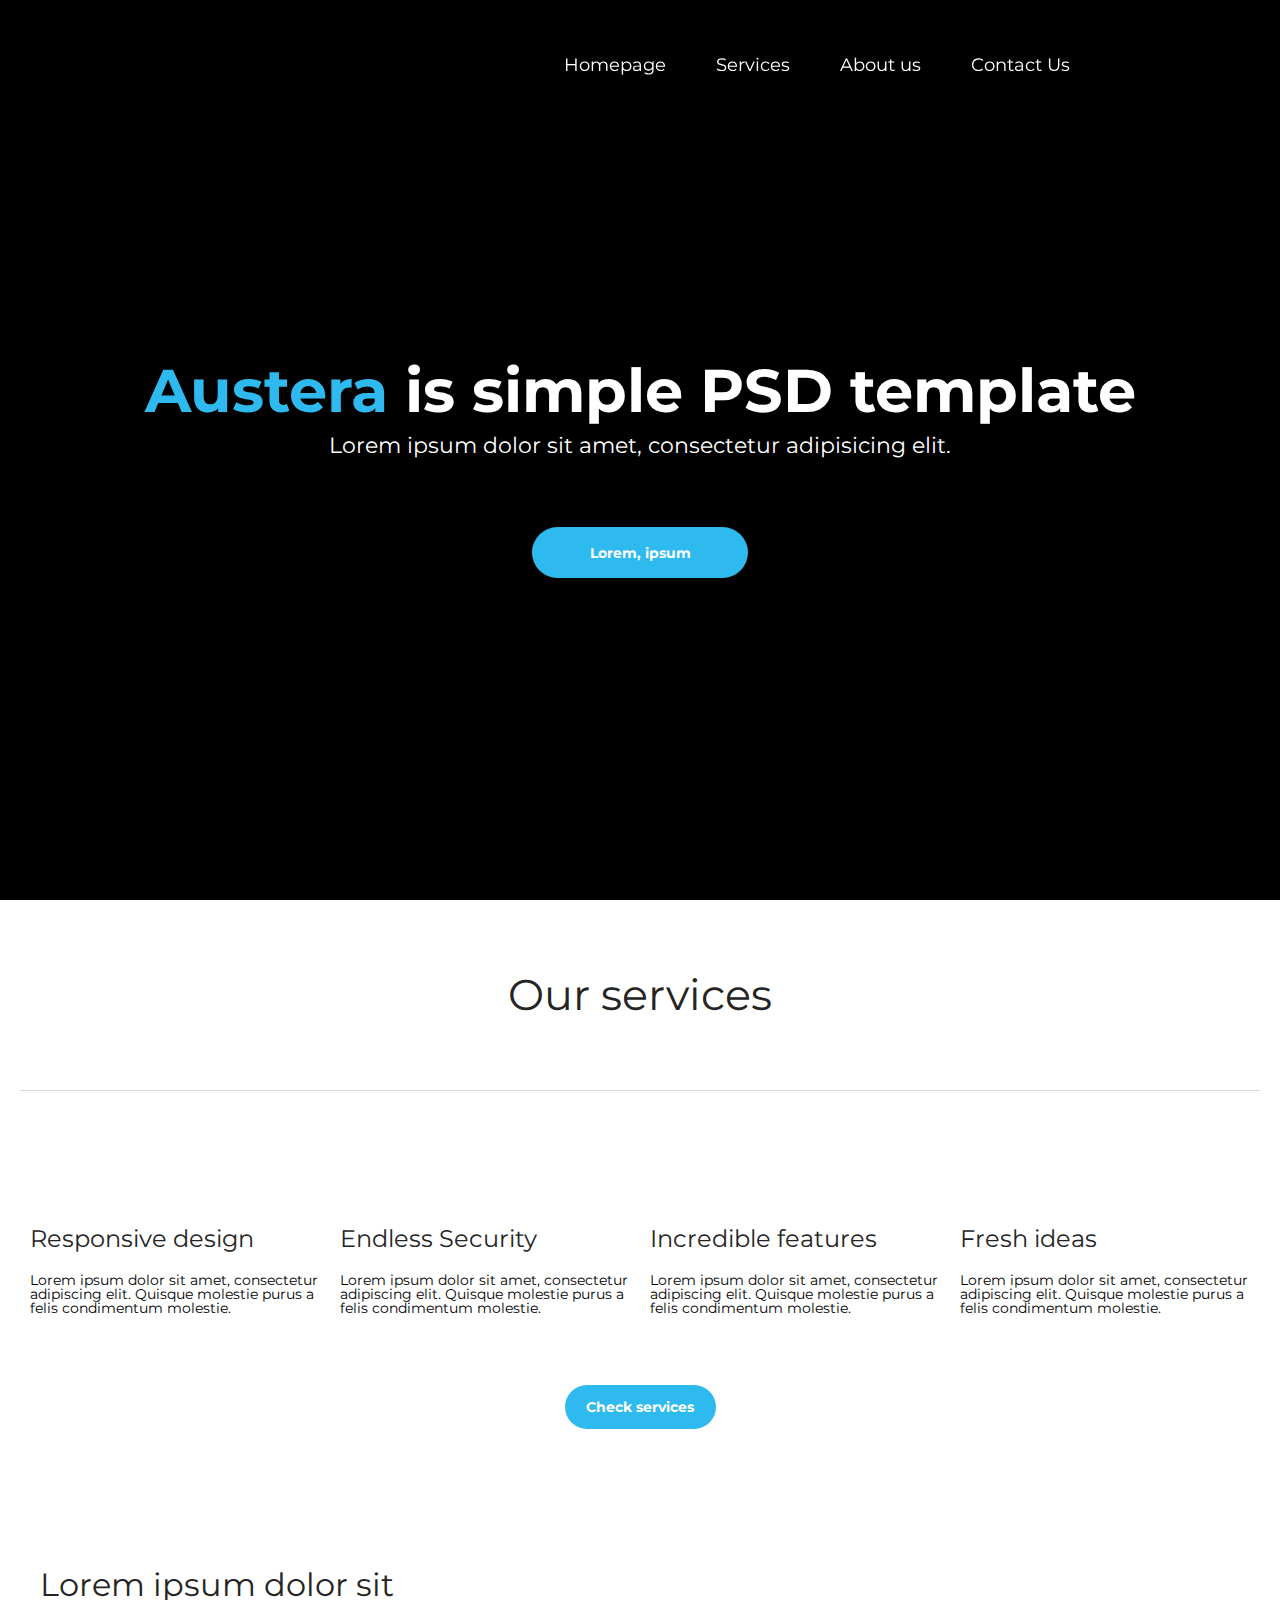
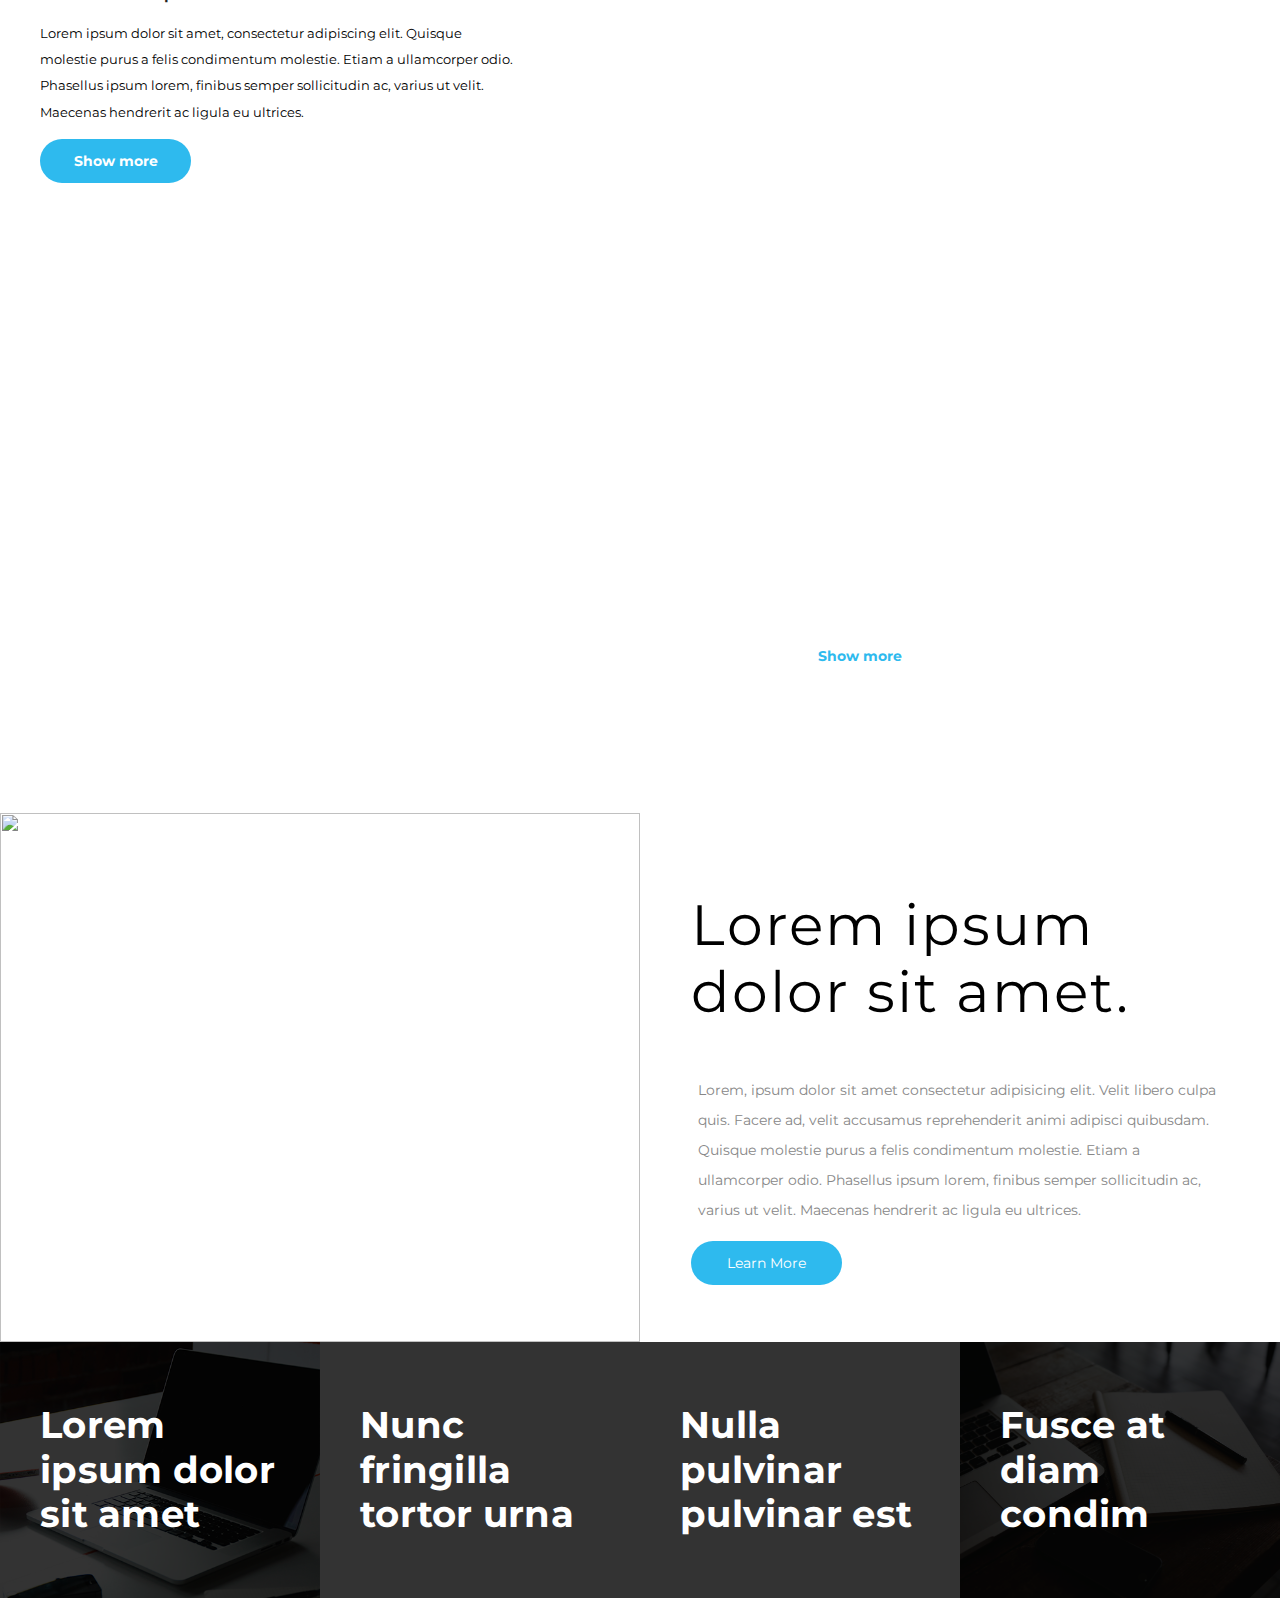
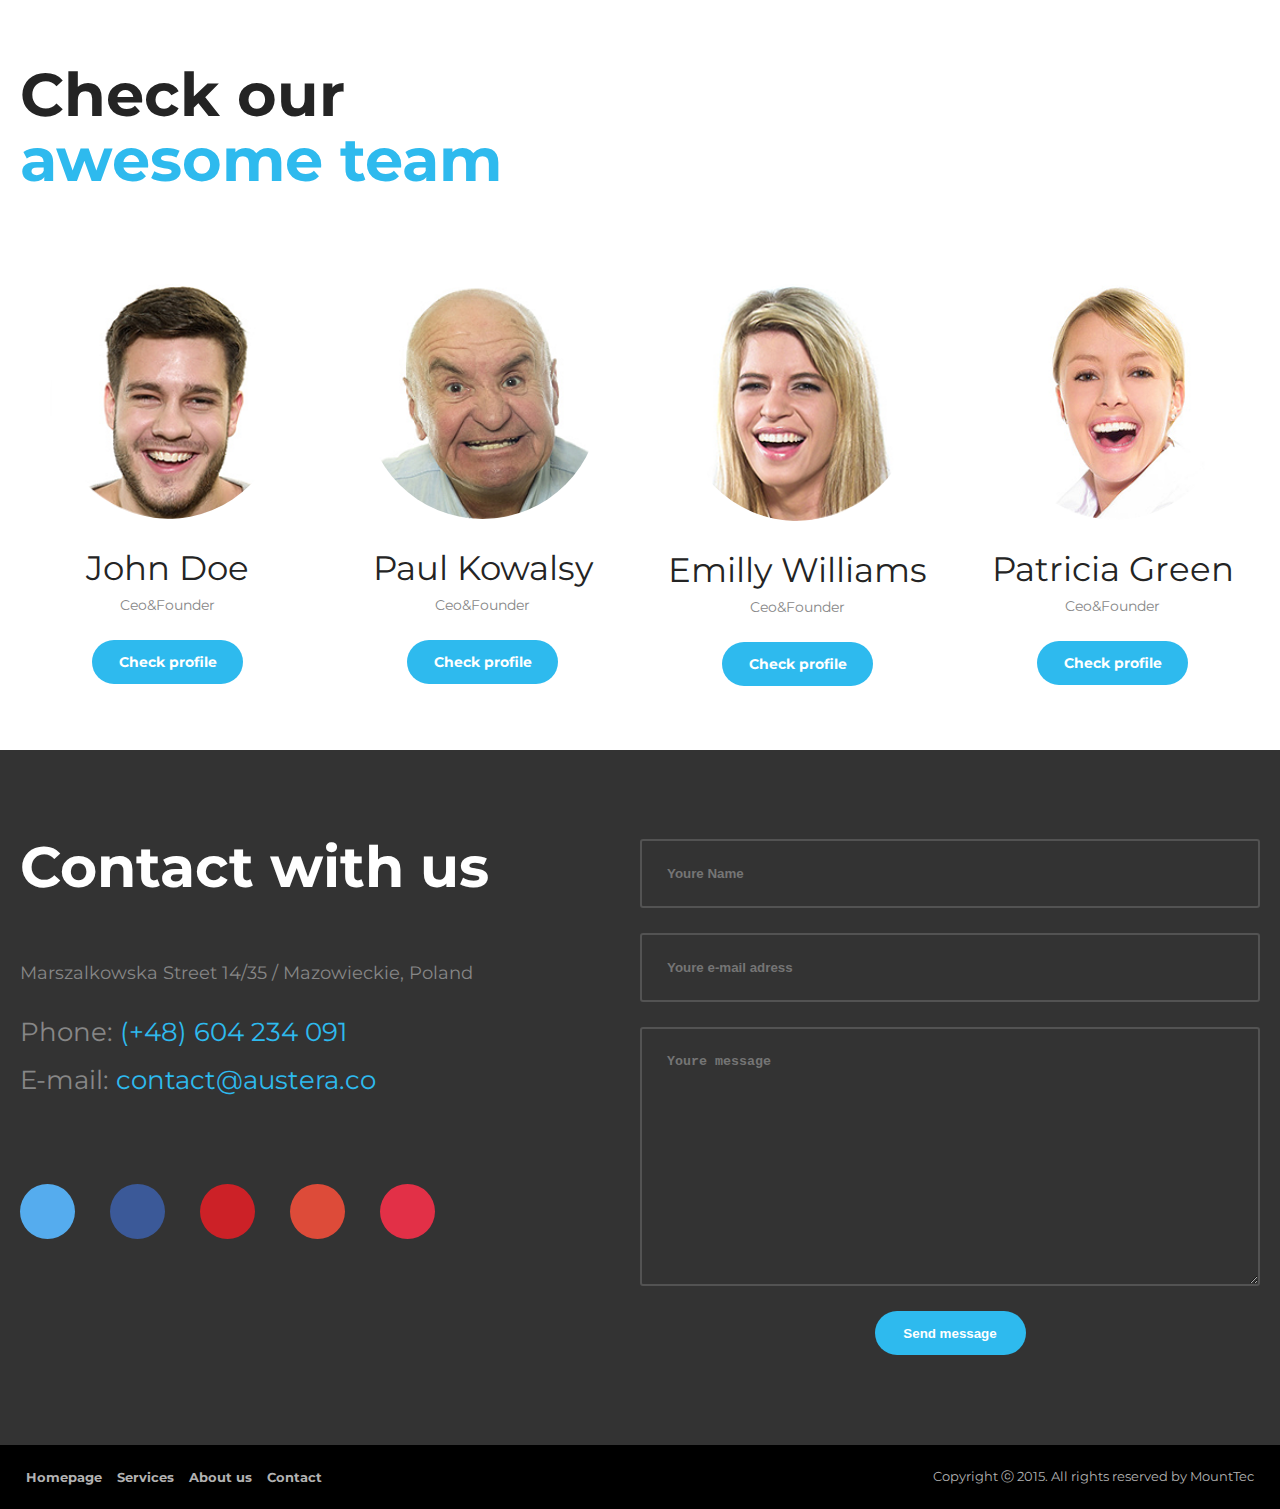
==== commit 7bc219f2: "U9" ====
--- a/index.html
+++ b/index.html
@@ -12,24 +12,25 @@
 	</head>
 	<body>
 <header class="header">
-	<div class="header__top">
-		<div class="header__logo">
-			<a href="http://">
-				<img src="img/logo.webp" alt="">
-			</a>
+	<div class="header__body">
+		<a class="header__logo" href="http://">
+			<img src="img/logo.webp" alt="">
+		</a>
+		<div class="header__burger">
+			<span class="burger-top"></span>
+			<span class="burger-middle">Menu</span>
+			<span class="burger-bottom"></span>
 		</div>
-		<nav class="header__nav">
-			<div class="nav-bar">
-				<ul>
-					<li><a class="active" href="">Homepage</a></li>
-					<li><a href="">Services</a></li>
-					<li><a href="">About us</a></li>
-					<li><a href="">Contact Us</a></li>
+		<nav class="header__menu">
+				<ul class="header__list">
+					<li><a class="header__link active" href="">Homepage</a></li>
+					<li><a class="header__link" href="">Services</a></li>
+					<li><a class="header__link" href="">About us</a></li>
+					<li><a class="header__link" href="">Contact Us</a></li>
 				</ul>
-			</div>
-			<div class="nav-search">
-				<img src="img/search_icon.webp" alt="">
-			</div>
+				<div class="header__search">
+					<img src="img/search_icon.webp" alt="">
+				</div>
 		</nav>
 	</div>	
 </header>
@@ -39,7 +40,7 @@
 			<div class="main-screen__bg ibg">
 				<img src="img/image.webp" alt="">
 			</div>
-			<div class="header__body">
+			<div class="header__title">
 				<div class="header__body-titel">
 					<span>Austera</span> is simple PSD template
 				</div>
@@ -253,11 +254,26 @@
 			<section class="contact">
 				<div class="contact-masc">
 					<div class="contact__row container">
-						<div class="contact__column">
-							
-						</div>
-						<div class="contact__column">
-							
+						<div class="contact__column-info">
+							<h1>Contact with us</h1>
+							<div class="adress">Marszalkowska Street 14/35 / Mazowieckie, Poland</div>
+							<div class="phone">Phone: <span>(+48) 604 234 091</span></div>
+							<div class="mail">E-mail: <span>contact@austera.co</span></div>
+							<div class="social">
+									<a class="social-icon twitter" href="https://twitter.com" target="_blank"><img src="img/icon/twitter.png" alt=""></a>
+									<a class="social-icon fb" href="https://www.facebook.com/" target="_blank"><img src="img/icon/fb.png" alt=""></a>
+									<a class="social-icon pinterest" href="https://www.pinterest.ru/" target="_blank"><img src="img/icon/pinterest.png" alt=""></a>
+									<a class="social-icon google" href="https://plus.google.com/" target="_blank"><img src="img/icon/google.png" alt=""></a>
+									<a class="social-icon mail" href="https://mail.google.com" target="_blank"><img src="img/icon/mail.png" alt=""></a>
+							</div>
+						</div>
+						<div class="contact__column-mail">
+							<form action="">
+								<input type="text" class="youre-name" placeholder="Youre Name">
+								<input type="text" class="youre-mail" placeholder="Youre e-mail adress">
+								<textarea type="text" class="youre-message" placeholder="Youre message" name="message"></textarea>
+								<button class="btn" type="submit">Send message</button>
+							</form>
 						</div>
 					</div>
 				</div>
@@ -281,6 +297,7 @@
 		</div>
 	</main>
 </div>
+		<script src="https://code.jquery.com/jquery-2.2.4.min.js"></script>
 		<script src="js/main.js"></script>
 		<script src="js/script.js"></script>	
 	</body>
--- a/style.css
+++ b/style.css
@@ -4,9 +4,7 @@
 /* HTML5 display-role reset for older browsers */
 article, aside, details, figcaption, figure, footer, header, hgroup, menu, nav, section { display: block; }
 
-body { line-height: 1; width: 100%; height: 100%; }
-
-.wrapper { width: 100%; height: 100%; }
+html, body { line-height: 1; height: 100%; }
 
 ol, ul { list-style: none; }
 
@@ -32,45 +30,82 @@
 
 .main-screen__bg { position: absolute; width: 100%; height: 100%; top: 0; left: 0; right: 0; bottom: 0; background-color: #000; opacity: .2; }
 
-.header .header__top { display: -webkit-box; display: -ms-flexbox; display: flex; position: fixed; -webkit-box-pack: justify; -ms-flex-pack: justify; justify-content: space-between; -webkit-box-align: center; -ms-flex-align: center; align-items: center; width: 100%; height: 117px; background-color: rgba(0, 0, 0, 0.8); z-index: 1; }
-
-.header .header__top .header__logo { position: relative; font-size: 36px; font-weight: 700; margin-left: 95px; }
-
-.header .header__top .header__logo a { text-decoration: none; }
-
-.header .header__top .header__nav { display: -webkit-box; display: -ms-flexbox; display: flex; margin-right: 100px; }
-
-.header .header__top .header__nav .nav-bar { font-size: 18px; font-weight: 400; }
-
-.header .header__top .header__nav .nav-bar ul { display: -webkit-box; display: -ms-flexbox; display: flex; }
-
-.header .header__top .header__nav .nav-bar ul li { padding-right: 50px; list-style-type: none; }
-
-.header .header__top .header__nav .nav-bar ul li a { display: inline-block; text-decoration: none; color: #fff; }
-
-.header .header__top .header__nav .nav-bar ul li a:hover { color: #39b9ef; border-bottom: 2px solid #39b9ef; }
-
-.header .header__top .header__nav .nav-bar ul .active { color: #39b9ef; border-bottom: 2px solid #39b9ef; }
-
-.header .header__top .header__nav .nav-bar ul li:last-child { padding-right: 75px; }
-
-.header .header__top .header__nav .nav-search { display: -webkit-box; display: -ms-flexbox; display: flex; -webkit-box-align: center; -ms-flex-align: center; align-items: center; }
-
-.header__body { text-align: center; position: absolute; top: 40%; left: 0; right: 0; -webkit-transform: 50% 50%; -ms-transform: 50% 50%; transform: 50% 50%; color: #fff; }
-
-.header__body .header__body-titel { font-size: 72px; font-weight: 700; margin-bottom: 15px; }
-
-.header__body .header__body-titel span { color: #2ebaee; }
-
-.header__body .header__body-text { font-size: 24px; margin-bottom: 70px; }
-
-.button { display: -webkit-box; display: -ms-flexbox; display: flex; -webkit-box-pack: center; -ms-flex-pack: center; justify-content: center; -webkit-box-align: center; -ms-flex-align: center; align-items: center; margin: 0 auto; width: 216px; height: 51px; background-color: #2ebaee; border-radius: 30px; color: #fff; font-weight: 700; text-decoration: none; }
-
-.button:hover { text-decoration: underline; }
+.header { position: fixed; top: 0; left: 0; z-index: 10; width: 100%; }
+
+.header::before { content: ""; position: absolute; top: 0; left: 0; width: 100%; height: 100%; background-color: rgba(0, 0, 0, 0.808); z-index: 3; }
+
+.header__body { display: -webkit-box; display: -ms-flexbox; display: flex; -webkit-box-pack: justify; -ms-flex-pack: justify; justify-content: space-between; -webkit-box-align: center; -ms-flex-align: center; align-items: center; position: relative; min-height: 130px; }
+
+.header__logo { display: inline-block; margin-left: 100px; position: relative; overflow: hidden; z-index: 4; }
+
+.header__logo img { min-width: 100%; display: block; }
+
+.header__menu { display: -webkit-box; display: -ms-flexbox; display: flex; top: -100%; }
+
+.header__menu .header__list { display: -webkit-box; display: -ms-flexbox; display: flex; position: relative; z-index: 3; }
+
+.header__menu .header__list li { margin-right: 50px; }
+
+.header__menu .header__list li .header__link { color: #ffffff; font-size: 18px; }
+
+.header__menu .header__search { margin: 0 100px 0 60px; z-index: 3; }
+
+.header__burger { display: none; }
+
+@media (max-width: 1180px) { .header__menu .header__list li { margin-right: 30px; }
+  .header__menu .header__list li .header__link { color: #ffffff; font-size: 18px; }
+  .header__menu .header__search { margin: 0 20px 0 20px; }
+  .header__logo { margin-left: 30px; } }
+
+@media (max-width: 767px) { body.lock { overflow: hidden; }
+  .header__body { min-height: 80px; }
+  .header__burger { display: block; position: relative; color: #fff; width: 60px; z-index: 5; margin-right: 30px; cursor: pointer; }
+  .header__burger .burger-top { display: block; position: absolute; width: 100%; height: 2px; background-color: #fff; -webkit-transition: 0.2s; -o-transition: 0.2s; transition: 0.2s; }
+  .header__burger .burger-middle { display: block; position: relative; margin: 10px 0; text-align: center; font-size: 12px; }
+  .header__burger .burger-middle::before { display: block; content: ""; position: absolute; right: 53px; top: 6px; width: 7px; height: 2px; background-color: #fff; }
+  .header__burger .burger-middle::after { display: block; content: ""; position: absolute; left: 53px; top: 6px; width: 7px; height: 2px; background-color: #fff; }
+  .header__burger .burger-bottom { display: block; position: absolute; width: 100%; height: 2px; background-color: #fff; -webkit-transition: 0.2s; -o-transition: 0.2s; transition: 0.2s; }
+  .header__menu { position: fixed; display: block; overflow: auto; top: 0; left: 0; width: 100%; height: 100%; background-color: rgba(0, 0, 0, 0.95); padding: 80px 0 0 0; opacity: 0; }
+  .header__menu .header__list { display: block; text-align: center; padding: 30px 0; }
+  .header__menu .header__list li { margin-bottom: 50px; margin-right: 0; }
+  .header__menu .header__list li .header__link { color: #ffffff; font-size: 28px; }
+  .header__menu .header__search { margin: 0 100px 0 60px; text-align: center; }
+  .header__logo img { width: 120px; }
+  .header__menu.active { opacity: 1; -webkit-transition: all 0.3s ease 0s; -o-transition: all 0.3s ease 0s; transition: all 0.3s ease 0s; }
+  .header__burger.active .burger-top { -webkit-transform: rotate(45deg); -ms-transform: rotate(45deg); transform: rotate(45deg); top: 17px; -webkit-transition: 0.2s; -o-transition: 0.2s; transition: 0.2s; width: 80%; }
+  .header__burger.active .burger-middle { -webkit-transform: scale(0); -ms-transform: scale(0); transform: scale(0); -webkit-transition: 0.3s; -o-transition: 0.3s; transition: 0.3s; }
+  .header__burger.active .burger-bottom { -webkit-transform: rotate(-45deg); -ms-transform: rotate(-45deg); transform: rotate(-45deg); bottom: 14px; -webkit-transition: 0.2s; -o-transition: 0.2s; transition: 0.2s; width: 80%; } }
+
+.header__title { text-align: center; position: absolute; top: 40%; left: 0; right: 0; -webkit-transform: 50% 50%; -ms-transform: 50% 50%; transform: 50% 50%; color: #fff; }
+
+.header__title .header__body-titel { font-weight: 700; margin-bottom: 15px; }
+
+@media (max-width: 767px) { .header__title .header__body-titel { font-size: calc(40px + 54.4 * ((100vw - 320px) / 2000)); } }
+
+@media (min-width: 767px) { .header__title .header__body-titel { font-size: calc(40px + 32 * (100vw / 2000)); } }
+
+.header__title .header__body-titel span { color: #2ebaee; }
+
+.header__title .header__body-text { margin-bottom: 70px; }
+
+@media (max-width: 767px) { .header__title .header__body-text { font-size: calc(18px + 10.2 * ((100vw - 320px) / 2000)); } }
+
+@media (min-width: 767px) { .header__title .header__body-text { font-size: calc(18px + 6 * (100vw / 2000)); } }
+
+@media (max-width: 350px) { .header__title { top: 30%; left: 0; right: 0; }
+  .header__title .header__body-titel { font-weight: 700; margin-bottom: 15px; }
+  .header__title .header__body-titel span { color: #2ebaee; }
+  .header__title .header__body-text { margin-bottom: 70px; } }
+
+.button { display: -webkit-box; display: -ms-flexbox; display: flex; -webkit-box-pack: center; -ms-flex-pack: center; justify-content: center; -webkit-box-align: center; -ms-flex-align: center; align-items: center; margin: 0 auto; width: 216px; height: 51px; background-color: #2ebaee; border-radius: 30px; color: #fff; font-weight: 700; text-decoration: none; -webkit-transition: .2s; -o-transition: .2s; transition: .2s; }
+
+.button:hover { background-color: transparent; color: #2ebaee; -webkit-transition: .2s; -o-transition: .2s; transition: .2s; }
 
 .button-services { width: 151px; height: 44px; background-color: #2ebaee; border-radius: 30px; }
 
-.white { background-color: #fff; border-radius: 30px; color: #2ebaee; }
+.white { background-color: #fff; border-radius: 30px; color: #2ebaee; -webkit-transition: .2s; -o-transition: .2s; transition: .2s; }
+
+.white:hover { background-color: #2ebaee; color: #fff; -webkit-transition: .2s; -o-transition: .2s; transition: .2s; }
 
 .container { max-width: 1340px; margin: 0 auto; padding: 0 20px; }
 
@@ -78,34 +113,79 @@
 
 .services .services-titel { display: -webkit-box; display: -ms-flexbox; display: flex; -webkit-box-pack: center; -ms-flex-pack: center; justify-content: center; -webkit-box-align: center; -ms-flex-align: center; align-items: center; color: #242424; width: 100%; height: 190px; text-align: center; border-bottom: 1px solid #d8d8d8; margin-bottom: 82px; }
 
-.services .services-titel h1 { font-size: 48px; }
+@media (max-width: 767px) { .services .services-titel h1 { font-size: calc(35px + 22.1 * ((100vw - 320px) / 2000)); } }
+
+@media (min-width: 767px) { .services .services-titel h1 { font-size: calc(35px + 13 * (100vw / 2000)); } }
 
 .services .services__row { margin-bottom: 70px; display: -webkit-box; display: -ms-flexbox; display: flex; }
 
-.services .services__row .services__column { width: 25%; }
-
-.services .services__row .services__column .services__column-img { margin-bottom: 40px; min-height: 80px; }
+.services .services__row .services__column { -webkit-box-flex: 1; -ms-flex: 1 1 25%; flex: 1 1 25%; padding: 0 10px; }
+
+.services .services__row .services__column .services__column-img { margin-bottom: 40px; }
 
 .services .services__row .services__column .services__column-title { color: #242424; font-size: 24px; margin-bottom: 22px; }
 
-.services .services__row-laptop { margin-top: 180px; }
-
-.services .services__row-laptop .laptop-column { display: -webkit-box; display: -ms-flexbox; display: flex; -webkit-box-pack: justify; -ms-flex-pack: justify; justify-content: space-between; width: 100%; margin-top: 100px; }
-
-.services .services__row-laptop .laptop-column .laptop__info { width: 498px; padding-top: 75px; }
-
-.services .services__row-laptop .laptop-column .laptop__info .laptop__info-title { color: #242424; font-size: 36px; margin-bottom: 35px; }
-
-.services .services__row-laptop .laptop-column .laptop__info .laptop__info-text { margin-bottom: 25px; line-height: 30px; font-size: 14px; }
+.services .services__row .services__column .button-services { margin-bottom: 180px; }
+
+@media (max-width: 1060px) { .services .services-titel { height: 90px; text-align: center; border-bottom: 1px solid #d8d8d8; margin-bottom: 42px; }
+  .services .services__row { margin-bottom: 30px; display: -webkit-box; display: -ms-flexbox; display: flex; -ms-flex-wrap: wrap; flex-wrap: wrap; }
+  .services .services__row .services__column { -webkit-box-flex: 0; -ms-flex: 0 1 45%; flex: 0 1 45%; padding: 0 10px; }
+  .services .services__row .services__column .services__column-img { margin-bottom: 20px; }
+  .services .services__row .services__column .services__column-title { color: #242424; font-size: 24px; margin-bottom: 22px; }
+  .services .services__row .services__column .services__column-text { margin-bottom: 30px; }
+  .services .services__row .button-services { margin-bottom: 20px; } }
+
+@media (max-width: 580px) { .services .services__row { margin-bottom: 30px; display: -webkit-box; display: -ms-flexbox; display: flex; -ms-flex-wrap: wrap; flex-wrap: wrap; text-align: center; }
+  .services .services__row .services__column { -webkit-box-flex: 0; -ms-flex: 0 1 100%; flex: 0 1 100%; padding: 0 10px; }
+  .services .services__row .services__column .services__column-img { margin-bottom: 20px; }
+  .services .services__row .services__column .services__column-title { color: #242424; font-size: 24px; margin-bottom: 22px; }
+  .services .services__row .services__column .services__column-text { margin-bottom: 30px; } }
+
+.services .services__row-laptop .laptop-column { display: -webkit-box; display: -ms-flexbox; display: flex; width: 100%; margin-top: 100px; }
+
+.services .services__row-laptop .laptop-column .laptop__info { -webkit-box-flex: 0; -ms-flex: 0 0 40%; flex: 0 0 40%; position: relative; padding: 35px 0px 0px 20px; -webkit-box-sizing: border-box; box-sizing: border-box; }
+
+.services .services__row-laptop .laptop-column .laptop__info .laptop__info-title { color: #242424; margin-bottom: 3%; }
+
+@media (max-width: 767px) { .services .services__row-laptop .laptop-column .laptop__info .laptop__info-title { font-size: calc(25px + 18.7 * ((100vw - 320px) / 2000)); } }
+
+@media (min-width: 767px) { .services .services__row-laptop .laptop-column .laptop__info .laptop__info-title { font-size: calc(25px + 11 * (100vw / 2000)); } }
+
+@media (max-width: 767px) { .services .services__row-laptop .laptop-column .laptop__info .laptop__info-title { line-height: calc(40px + 3.4 * ((100vw - 320px) / 2000)); } }
+
+@media (min-width: 767px) { .services .services__row-laptop .laptop-column .laptop__info .laptop__info-title { line-height: calc(40px + 2 * (100vw / 2000)); } }
+
+.services .services__row-laptop .laptop-column .laptop__info .laptop__info-text { margin-bottom: 3%; }
+
+@media (max-width: 767px) { .services .services__row-laptop .laptop-column .laptop__info .laptop__info-text { font-size: calc(12px + 3.4 * ((100vw - 320px) / 2000)); } }
+
+@media (min-width: 767px) { .services .services__row-laptop .laptop-column .laptop__info .laptop__info-text { font-size: calc(12px + 2 * (100vw / 2000)); } }
+
+@media (max-width: 767px) { .services .services__row-laptop .laptop-column .laptop__info .laptop__info-text { line-height: calc(20px + 17 * ((100vw - 320px) / 2000)); } }
+
+@media (min-width: 767px) { .services .services__row-laptop .laptop-column .laptop__info .laptop__info-text { line-height: calc(20px + 10 * (100vw / 2000)); } }
 
 .services .services__row-laptop .laptop-column .laptop__info .text-white { color: #ffffff; }
 
 .services .services__row-laptop .laptop-column .laptop__info .button { margin: 0; }
 
+.services .services__row-laptop .laptop-column .laptop-foto { position: relative; -webkit-box-flex: 0; -ms-flex: 0 0 60%; flex: 0 0 60%; }
+
+.services .services__row-laptop .laptop-column .laptop-foto img { width: 100%; }
+
 .services .services__row-laptop .column-1 { margin-bottom: 240px; }
 
 .services .services__row-laptop .column-2 { margin-bottom: 135px; }
 
+@media (max-width: 958px) { .services .services__row-laptop .laptop-column { display: -webkit-box; display: -ms-flexbox; display: flex; -webkit-box-orient: vertical; -webkit-box-direction: normal; -ms-flex-direction: column; flex-direction: column; width: 100%; margin-top: 0px; }
+  .services .services__row-laptop .laptop-column .laptop__info { -webkit-box-flex: 0; -ms-flex: 0 0 100%; flex: 0 0 100%; padding-top: 5%; text-align: center; }
+  .services .services__row-laptop .laptop-column .laptop__info .laptop__info-title { color: #242424; margin-bottom: 3%; }
+  .services .services__row-laptop .laptop-column .laptop__info .laptop__info-text { margin-bottom: 2%; }
+  .services .services__row-laptop .laptop-column .laptop__info .button { margin: 10px auto  30px auto; }
+  .services .services__row-laptop .laptop-column .laptop-foto { -webkit-box-flex: 0; -ms-flex: 0 0 100%; flex: 0 0 100%; }
+  .services .services__row-laptop .column-1 { margin-bottom: 40px; }
+  .services .services__row-laptop .column-2 { margin-bottom: 35px; -webkit-box-orient: vertical; -webkit-box-direction: reverse; -ms-flex-direction: column-reverse; flex-direction: column-reverse; } }
+
 .services .gallery__row { width: 100%; }
 
 @media (max-width: 767px) { .services .gallery__row { margin-top: calc(5px + 144.5 * ((100vw - 320px) / 2000)); } }
@@ -118,7 +198,7 @@
 
 .services .gallery__row .gallery__column-big .items-big.foto img { width: 100%; height: 100%; }
 
-.services .gallery__row .gallery__column-big .items-big.info { -webkit-box-sizing: border-box; box-sizing: border-box; width: 50%; background-color: #fff; }
+.services .gallery__row .gallery__column-big .items-big.info { -webkit-box-sizing: border-box; box-sizing: border-box; -webkit-box-flex: 1; -ms-flex: 1 0 50%; flex: 1 0 50%; background-color: #fff; }
 
 @media (max-width: 767px) { .services .gallery__row .gallery__column-big .items-big.info { padding-bottom: calc(15px + 110.5 * ((100vw - 320px) / 2000)); } }
 
@@ -160,13 +240,14 @@
 
 .services .gallery__row .gallery__column-big .items-big.info .items-big-text { max-width: 530px; color: #878787; line-height: 30px; margin-bottom: 3%; padding-left: 7px; }
 
-.services .gallery__row .gallery__column-big .items-big.info .items-big-button { display: -webkit-box; display: -ms-flexbox; display: flex; -webkit-box-pack: center; -ms-flex-pack: center; justify-content: center; -webkit-box-align: center; -ms-flex-align: center; align-items: center; width: 151px; height: 44px; background-color: #2ebaee; color: #ffffff; border-radius: 35px; cursor: pointer; }
-
-.services .gallery__row .gallery__column-big .items-big.info .items-big-button:hover { text-decoration: underline; }
-
-@media (max-width: 958px) { .services .gallery__row .gallery__column-big { display: -webkit-box; display: -ms-flexbox; display: flex; -webkit-box-orient: vertical; -webkit-box-direction: normal; -ms-flex-direction: column; flex-direction: column; }
+.services .gallery__row .gallery__column-big .items-big.info .items-big-button { display: -webkit-box; display: -ms-flexbox; display: flex; -webkit-box-pack: center; -ms-flex-pack: center; justify-content: center; -webkit-box-align: center; -ms-flex-align: center; align-items: center; width: 151px; height: 44px; background-color: #2ebaee; color: #ffffff; border-radius: 35px; cursor: pointer; -webkit-transition: .2s; -o-transition: .2s; transition: .2s; }
+
+.services .gallery__row .gallery__column-big .items-big.info .items-big-button:hover { background-color: #fff; color: #2ebaee; -webkit-transition: .2s; -o-transition: .2s; transition: .2s; }
+
+@media (max-width: 958px) { .services .gallery__row .gallery__column-big { display: -webkit-box; display: -ms-flexbox; display: flex; -webkit-box-orient: vertical; -webkit-box-direction: reverse; -ms-flex-direction: column-reverse; flex-direction: column-reverse; }
   .services .gallery__row .gallery__column-big .items-big.foto { width: 100%; }
-  .services .gallery__row .gallery__column-big .items-big.info { -webkit-box-flex: 0; -ms-flex: 0 0 auto; flex: 0 0 auto; width: 100%; } }
+  .services .gallery__row .gallery__column-big .items-big.info { -webkit-box-flex: 1; -ms-flex: 1 0 100%; flex: 1 0 100%; text-align: center; }
+  .services .gallery__row .gallery__column-big .items-big-button { margin: 0 auto; } }
 
 .services .gallery__column-small { display: -webkit-box; display: -ms-flexbox; display: flex; }
 
@@ -234,7 +315,9 @@
 
 .check .check_container .team__row .team__column .team__column-direction { color: #878787; font-family: Montserrat; font-size: 14px; font-weight: 400; line-height: 40px; margin-bottom: 5%; }
 
-.check .check_container .team__row .team__column .team__column-button { display: -webkit-box; display: -ms-flexbox; display: flex; -webkit-box-pack: center; -ms-flex-pack: center; justify-content: center; -webkit-box-align: center; -ms-flex-align: center; align-items: center; margin: 0 auto; width: 151px; height: 44px; background-color: #2ebaee; border-radius: 30px; color: #ffffff; font-weight: 700; }
+.check .check_container .team__row .team__column .team__column-button { display: -webkit-box; display: -ms-flexbox; display: flex; -webkit-box-pack: center; -ms-flex-pack: center; justify-content: center; -webkit-box-align: center; -ms-flex-align: center; align-items: center; margin: 0 auto; width: 151px; height: 44px; background-color: #2ebaee; border-radius: 30px; color: #ffffff; font-weight: 700; cursor: pointer; -webkit-transition: .2s; -o-transition: .2s; transition: .2s; }
+
+.check .check_container .team__row .team__column .team__column-button:hover { background-color: #fff; color: #2ebaee; -webkit-transition: .2s; -o-transition: .2s; transition: .2s; }
 
 @media (max-width: 958px) { .check .check_container .team__row { display: -webkit-box; display: -ms-flexbox; display: flex; -ms-flex-wrap: wrap; flex-wrap: wrap; }
   .check .check_container .team__row .team__column { margin-left: 5px; margin-right: 5px; width: 45%; }
@@ -246,17 +329,93 @@
   .check .check_container .team__row .team__column .team__column-direction { line-height: 40px; margin-bottom: 2%; }
   .check .check_container .team__row .team__column .team__column-button { width: 151px; height: 44px; } }
 
-.contact { display: block; background-image: url(img/bg_contact.png); background-position: center; background-size: cover; background-repeat: no-repeat; position: relative; width: 100%; }
-
-.contact .contact-masc { padding: 20px 0; background-color: rgba(0, 0, 0, 0.8); }
+.contact { display: block; background-image: url(img/bg_contact.png); background-position: center; background-size: cover; background-repeat: no-repeat; position: relative; background-attachment: fixed; width: 100%; }
+
+.contact .contact-masc { background-color: rgba(0, 0, 0, 0.8); padding: 7% 0; }
 
 .contact .contact-masc .contact__row { display: -webkit-box; display: -ms-flexbox; display: flex; }
 
-.contact .contact-masc .contact__row .contact__column { -webkit-box-flex: 1; -ms-flex: 1 1 50%; flex: 1 1 50%; min-height: 500px; }
+.contact .contact-masc .contact__row .contact__column-info { -webkit-box-flex: 1; -ms-flex: 1 1 50%; flex: 1 1 50%; }
+
+.contact .contact-masc .contact__row .contact__column-info h1 { color: #ffffff; font-weight: 700; margin-bottom: 10%; }
+
+@media (max-width: 767px) { .contact .contact-masc .contact__row .contact__column-info h1 { font-size: calc(30px + 71.4 * ((100vw - 320px) / 2000)); } }
+
+@media (min-width: 767px) { .contact .contact-masc .contact__row .contact__column-info h1 { font-size: calc(30px + 42 * (100vw / 2000)); } }
+
+.contact .contact-masc .contact__row .contact__column-info .adress { color: #878787; font-size: 18px; line-height: 30px; margin-bottom: 20px; }
+
+.contact .contact-masc .contact__row .contact__column-info .phone, .contact .contact-masc .contact__row .contact__column-info .mail { color: #878787; font-size: 30px; line-height: 48px; }
+
+@media (max-width: 767px) { .contact .contact-masc .contact__row .contact__column-info .phone, .contact .contact-masc .contact__row .contact__column-info .mail { font-size: calc(20px + 17 * ((100vw - 320px) / 2000)); } }
+
+@media (min-width: 767px) { .contact .contact-masc .contact__row .contact__column-info .phone, .contact .contact-masc .contact__row .contact__column-info .mail { font-size: calc(20px + 10 * (100vw / 2000)); } }
+
+.contact .contact-masc .contact__row .contact__column-info .phone span, .contact .contact-masc .contact__row .contact__column-info .mail span { color: #2ebaee; }
+
+.contact .contact-masc .contact__row .contact__column-info .social { display: -webkit-box; display: -ms-flexbox; display: flex; margin-top: 70px; margin-bottom: 70px; }
+
+.contact .contact-masc .contact__row .contact__column-info .social .social-icon { display: -webkit-box; display: -ms-flexbox; display: flex; -webkit-box-pack: center; -ms-flex-pack: center; justify-content: center; -webkit-box-align: center; -ms-flex-align: center; align-items: center; width: 55px; height: 55px; border-radius: 50%; margin: 10px 17.5px; -webkit-transition: .2s; -o-transition: .2s; transition: .2s; }
+
+.contact .contact-masc .contact__row .contact__column-info .social .social-icon:last-child { margin-right: 0; }
+
+.contact .contact-masc .contact__row .contact__column-info .social .social-icon:first-child { margin-left: 0; }
+
+.contact .contact-masc .contact__row .contact__column-info .social .social-icon img { display: block; }
+
+.contact .contact-masc .contact__row .contact__column-info .social .social-icon:hover { -webkit-transform: scale(1.2); -ms-transform: scale(1.2); transform: scale(1.2); -webkit-transition: .2s; -o-transition: .2s; transition: .2s; }
+
+.contact .contact-masc .contact__row .contact__column-info .social .twitter { background-color: #55acee; }
+
+.contact .contact-masc .contact__row .contact__column-info .social .fb { background-color: #3b5998; }
+
+.contact .contact-masc .contact__row .contact__column-info .social .pinterest { background-color: #cc2127; }
+
+.contact .contact-masc .contact__row .contact__column-info .social .google { background-color: #dd4b39; }
+
+.contact .contact-masc .contact__row .contact__column-info .social .mail { background-color: #e23047; }
+
+.contact .contact-masc .contact__row .contact__column-mail { -webkit-box-flex: 1; -ms-flex: 1 1 50%; flex: 1 1 50%; /* FireFox 4-18 */ /* FireFox 19+ */ /* Internet Explorer 10+ */ }
+
+.contact .contact-masc .contact__row .contact__column-mail input { display: block; width: 100%; -webkit-box-sizing: border-box; box-sizing: border-box; background-color: transparent; border-radius: 3px; border: 2px solid #535353; padding: 25px; margin-bottom: 25px; color: #fff; font-weight: 700; -webkit-transition: .2s; -o-transition: .2s; transition: .2s; }
+
+.contact .contact-masc .contact__row .contact__column-mail input:focus::-webkit-input-placeholder { color: transparent; -webkit-transition: .3s; -o-transition: .3s; transition: .3s; }
+
+.contact .contact-masc .contact__row .contact__column-mail input:focus::-moz-placeholder { color: transparent; -webkit-transition: .3s; -o-transition: .3s; transition: .3s; }
+
+.contact .contact-masc .contact__row .contact__column-mail input:focus:-moz-placeholder { color: transparent; -webkit-transition: .3s; -o-transition: .3s; transition: .3s; }
+
+.contact .contact-masc .contact__row .contact__column-mail input:focus:-moz-placeholder { color: transparent; -webkit-transition: .3s; -o-transition: .3s; transition: .3s; }
+
+.contact .contact-masc .contact__row .contact__column-mail input:focus:-ms-input-placeholder { color: transparent; -webkit-transition: .3s; -o-transition: .3s; transition: .3s; }
+
+.contact .contact-masc .contact__row .contact__column-mail .youre-message { display: block; -webkit-box-sizing: border-box; box-sizing: border-box; padding: 25px 25px 200px 25px; width: 100%; background-color: transparent; border-radius: 3px; border: 2px solid #535353; margin-bottom: 25px; color: #fff; font-weight: 700; -webkit-transition: .3s; -o-transition: .3s; transition: .3s; }
+
+.contact .contact-masc .contact__row .contact__column-mail textarea:focus::-webkit-input-placeholder { color: transparent; }
+
+.contact .contact-masc .contact__row .contact__column-mail textarea:focus:-moz-placeholder { color: transparent; }
+
+.contact .contact-masc .contact__row .contact__column-mail textarea:focus::-moz-placeholder { color: transparent; }
+
+.contact .contact-masc .contact__row .contact__column-mail textarea:focus:-ms-input-placeholder { color: transparent; }
+
+.contact .contact-masc .contact__row .contact__column-mail .btn { display: -webkit-box; display: -ms-flexbox; display: flex; -webkit-box-pack: center; -ms-flex-pack: center; justify-content: center; -webkit-box-align: center; -ms-flex-align: center; align-items: center; margin: 0 auto; width: 151px; height: 44px; background-color: #2ebaee; border: #2ebaee; border-radius: 30px; color: #ffffff; font-weight: 700; cursor: pointer; -webkit-transition: .2s; -o-transition: .2s; transition: .2s; }
+
+.contact .contact-masc .contact__row .contact__column-mail .btn:hover { background-color: transparent; color: #2ebaee; -webkit-transition: .2s; -o-transition: .2s; transition: .2s; }
+
+@media (max-width: 958px) { .contact .contact-masc .contact__row { display: -webkit-box; display: -ms-flexbox; display: flex; -ms-flex-wrap: wrap; flex-wrap: wrap; }
+  .contact .contact-masc .contact__row .contact__column-info { -webkit-box-flex: 1; -ms-flex: 1 1 100%; flex: 1 1 100%; text-align: center; }
+  .contact .contact-masc .contact__row .contact__column-info h1 { font-weight: 700; margin-bottom: 10%; }
+  .contact .contact-masc .contact__row .contact__column-info .adress { line-height: 30px; margin-bottom: 20px; }
+  .contact .contact-masc .contact__row .contact__column-info .phone, .contact .contact-masc .contact__row .contact__column-info .mail { line-height: 48px; }
+  .contact .contact-masc .contact__row .contact__column-info .social { display: -webkit-box; display: -ms-flexbox; display: flex; -ms-flex-wrap: wrap; flex-wrap: wrap; -webkit-box-pack: center; -ms-flex-pack: center; justify-content: center; margin-top: 30px; margin-bottom: 30px; }
+  .contact .contact-masc .contact__row .contact__column-mail { -webkit-box-flex: 1; -ms-flex: 1 1 50%; flex: 1 1 50%; }
+  .contact .contact-masc .contact__row .contact__column-mail input { padding: 25px; margin-bottom: 25px; }
+  .contact .contact-masc .contact__row .contact__column-mail .youre-message { padding: 25px 25px 200px 25px; margin-bottom: 25px; font-weight: 700; } }
 
 .footer { background-color: #000; color: #fff; }
 
-.footer .footer__row { display: -webkit-box; display: -ms-flexbox; display: flex; -webkit-box-pack: justify; -ms-flex-pack: justify; justify-content: space-between; -webkit-box-align: center; -ms-flex-align: center; align-items: center; padding: 3%; }
+.footer .footer__row { display: -webkit-box; display: -ms-flexbox; display: flex; -webkit-box-pack: justify; -ms-flex-pack: justify; justify-content: space-between; -webkit-box-align: center; -ms-flex-align: center; align-items: center; padding: 2%; }
 
 .footer .footer__row .footer__nav ul { display: -webkit-box; display: -ms-flexbox; display: flex; }
 
